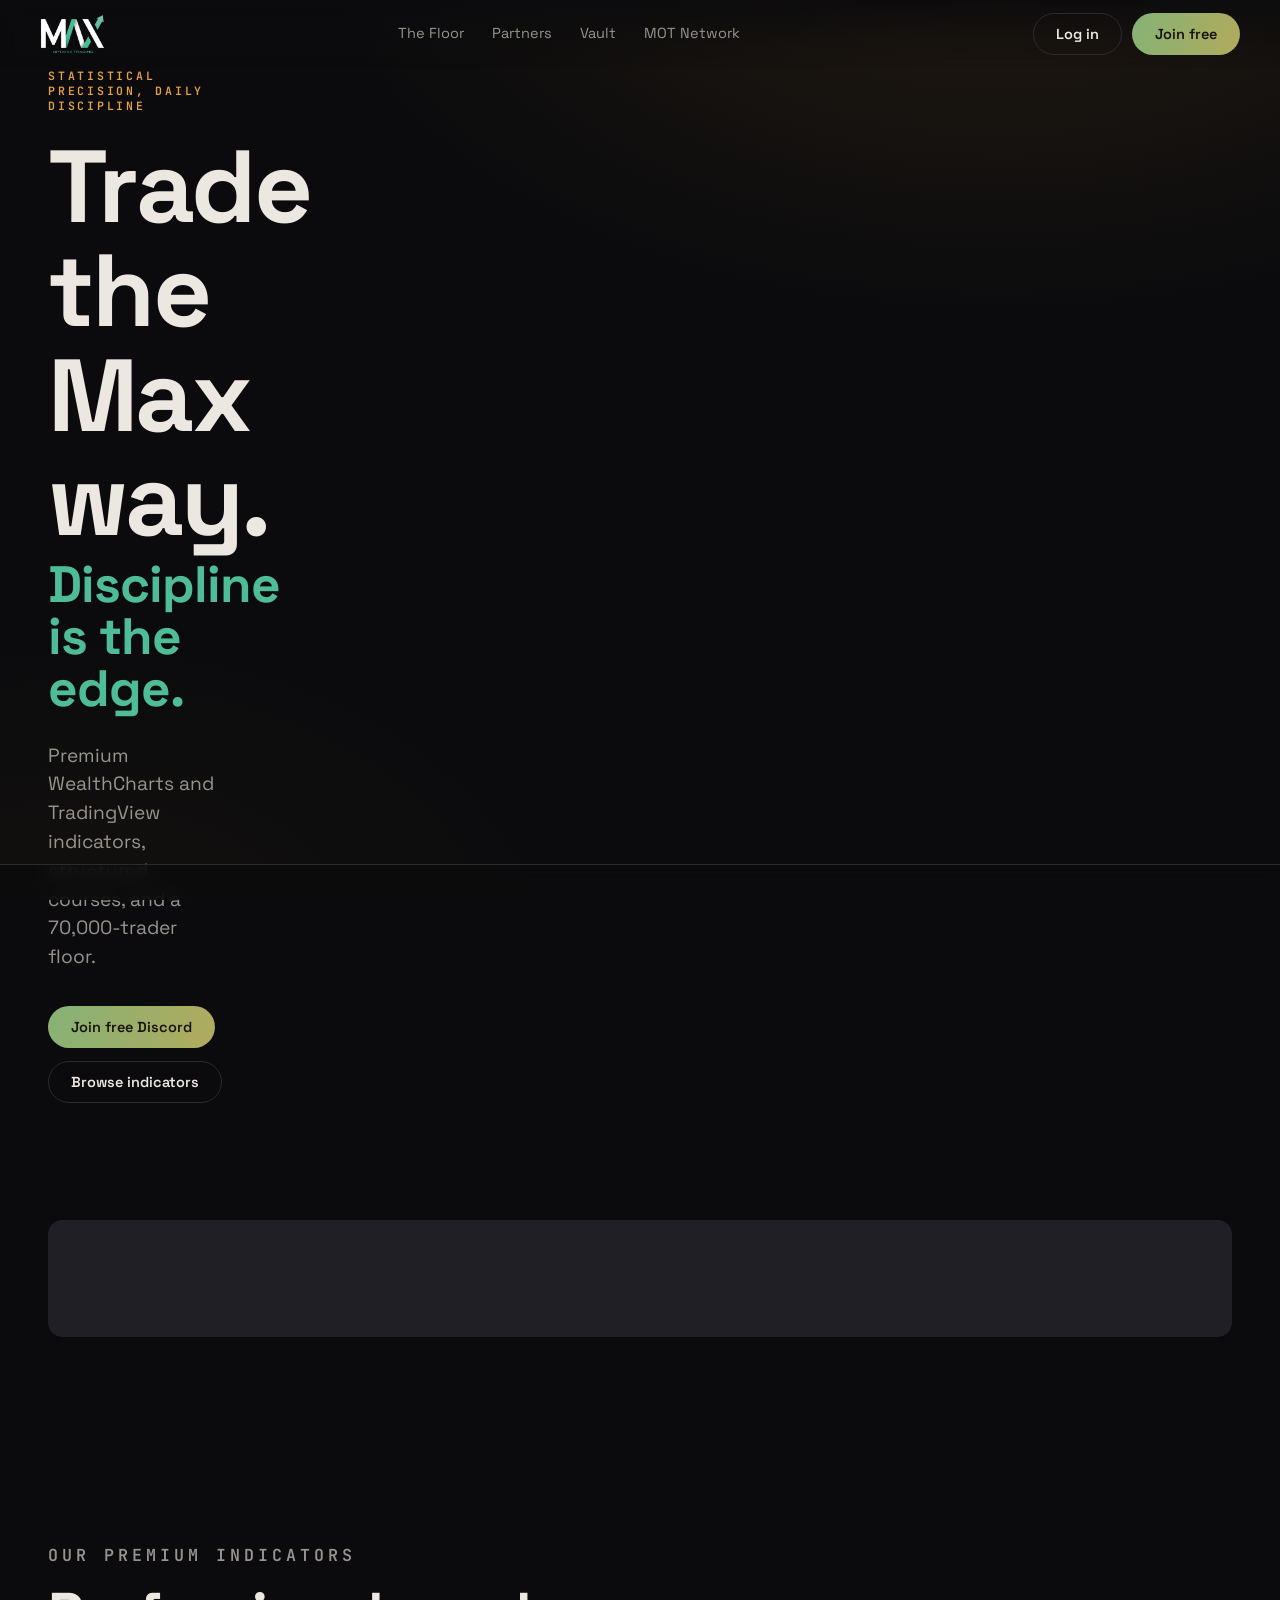
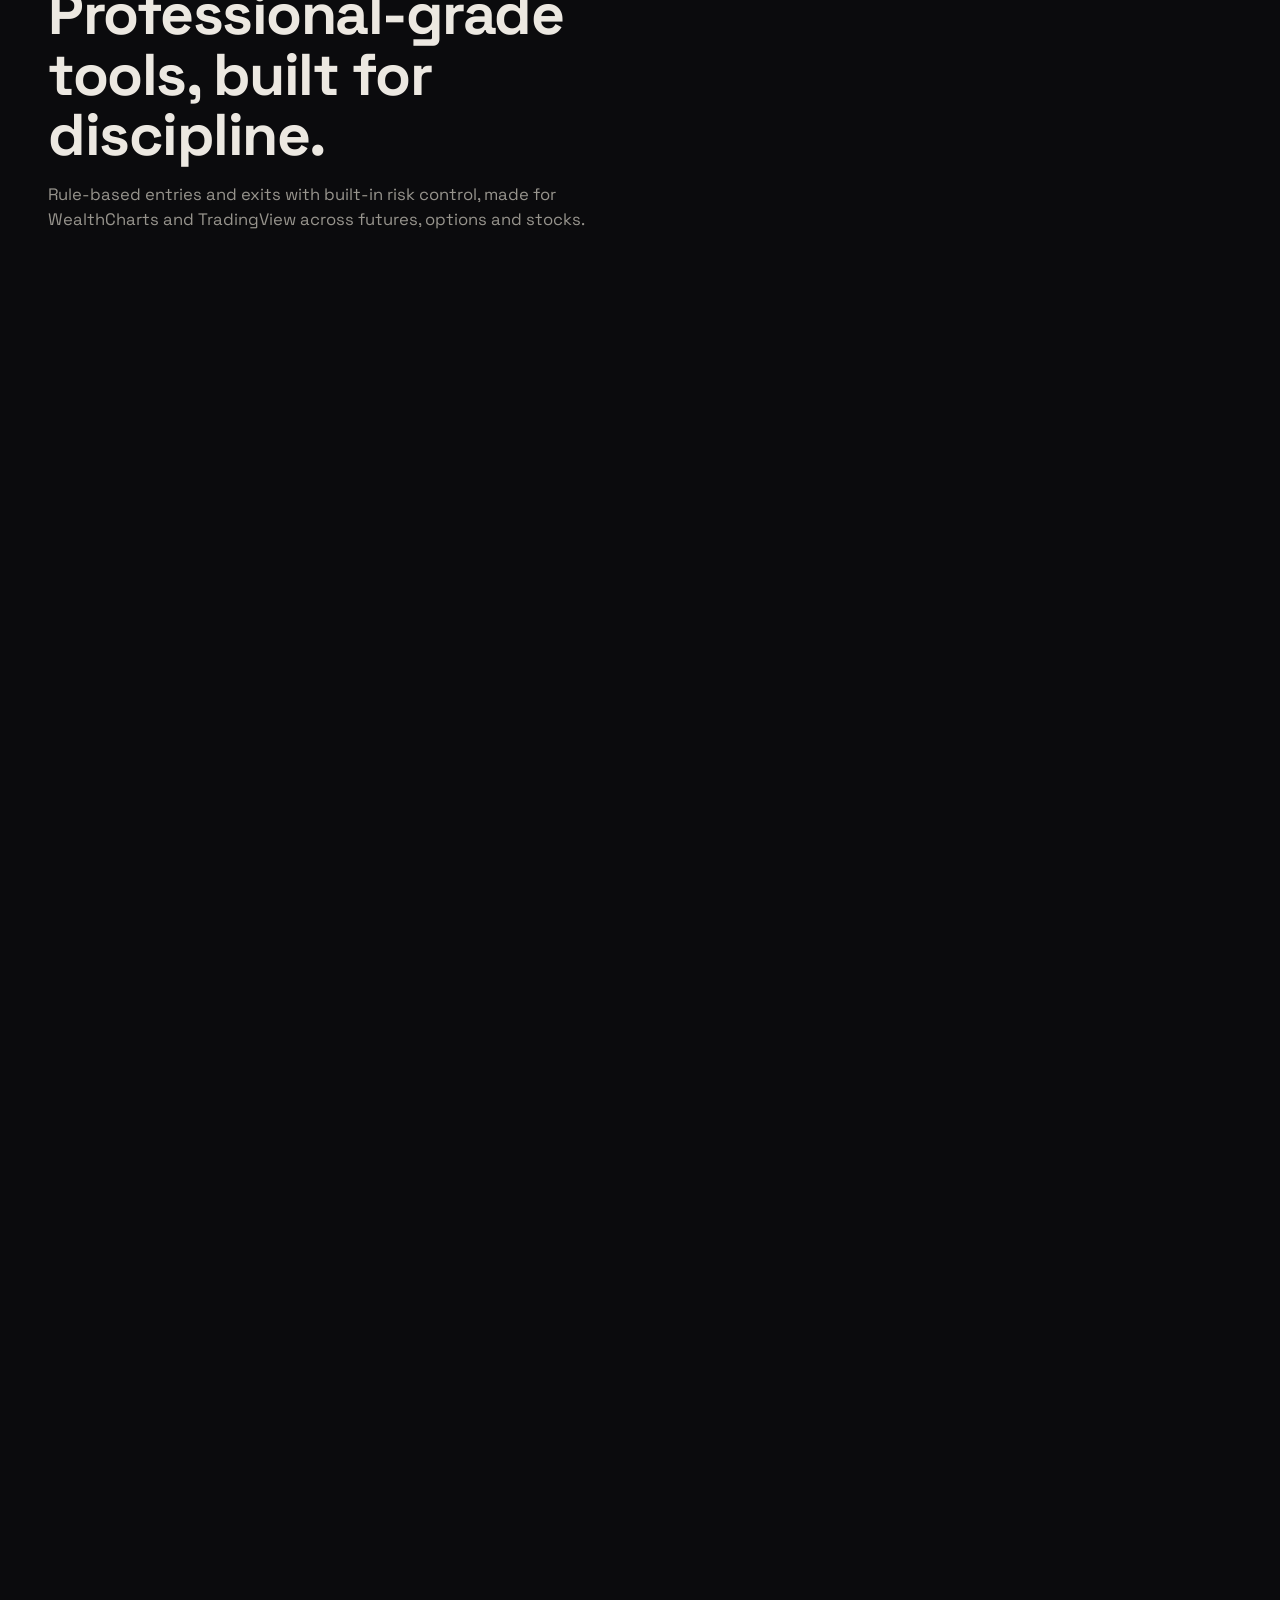
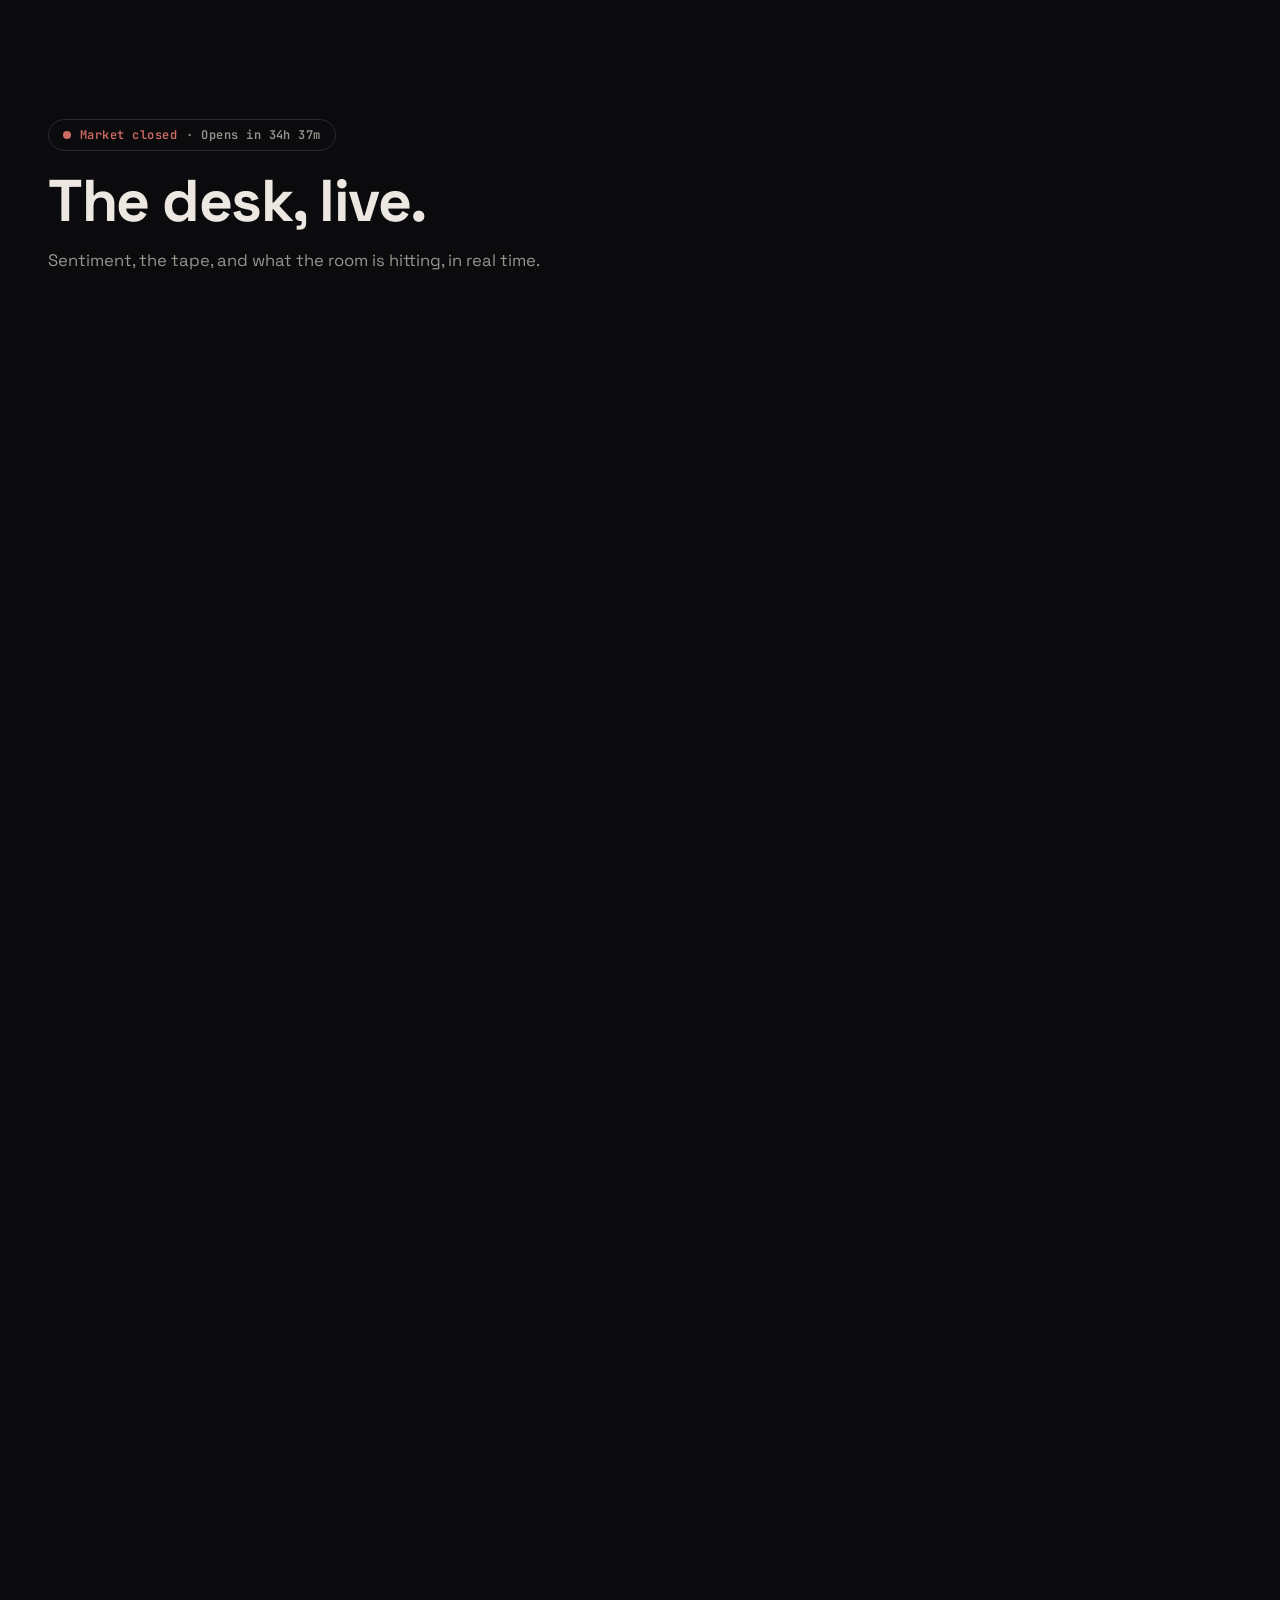
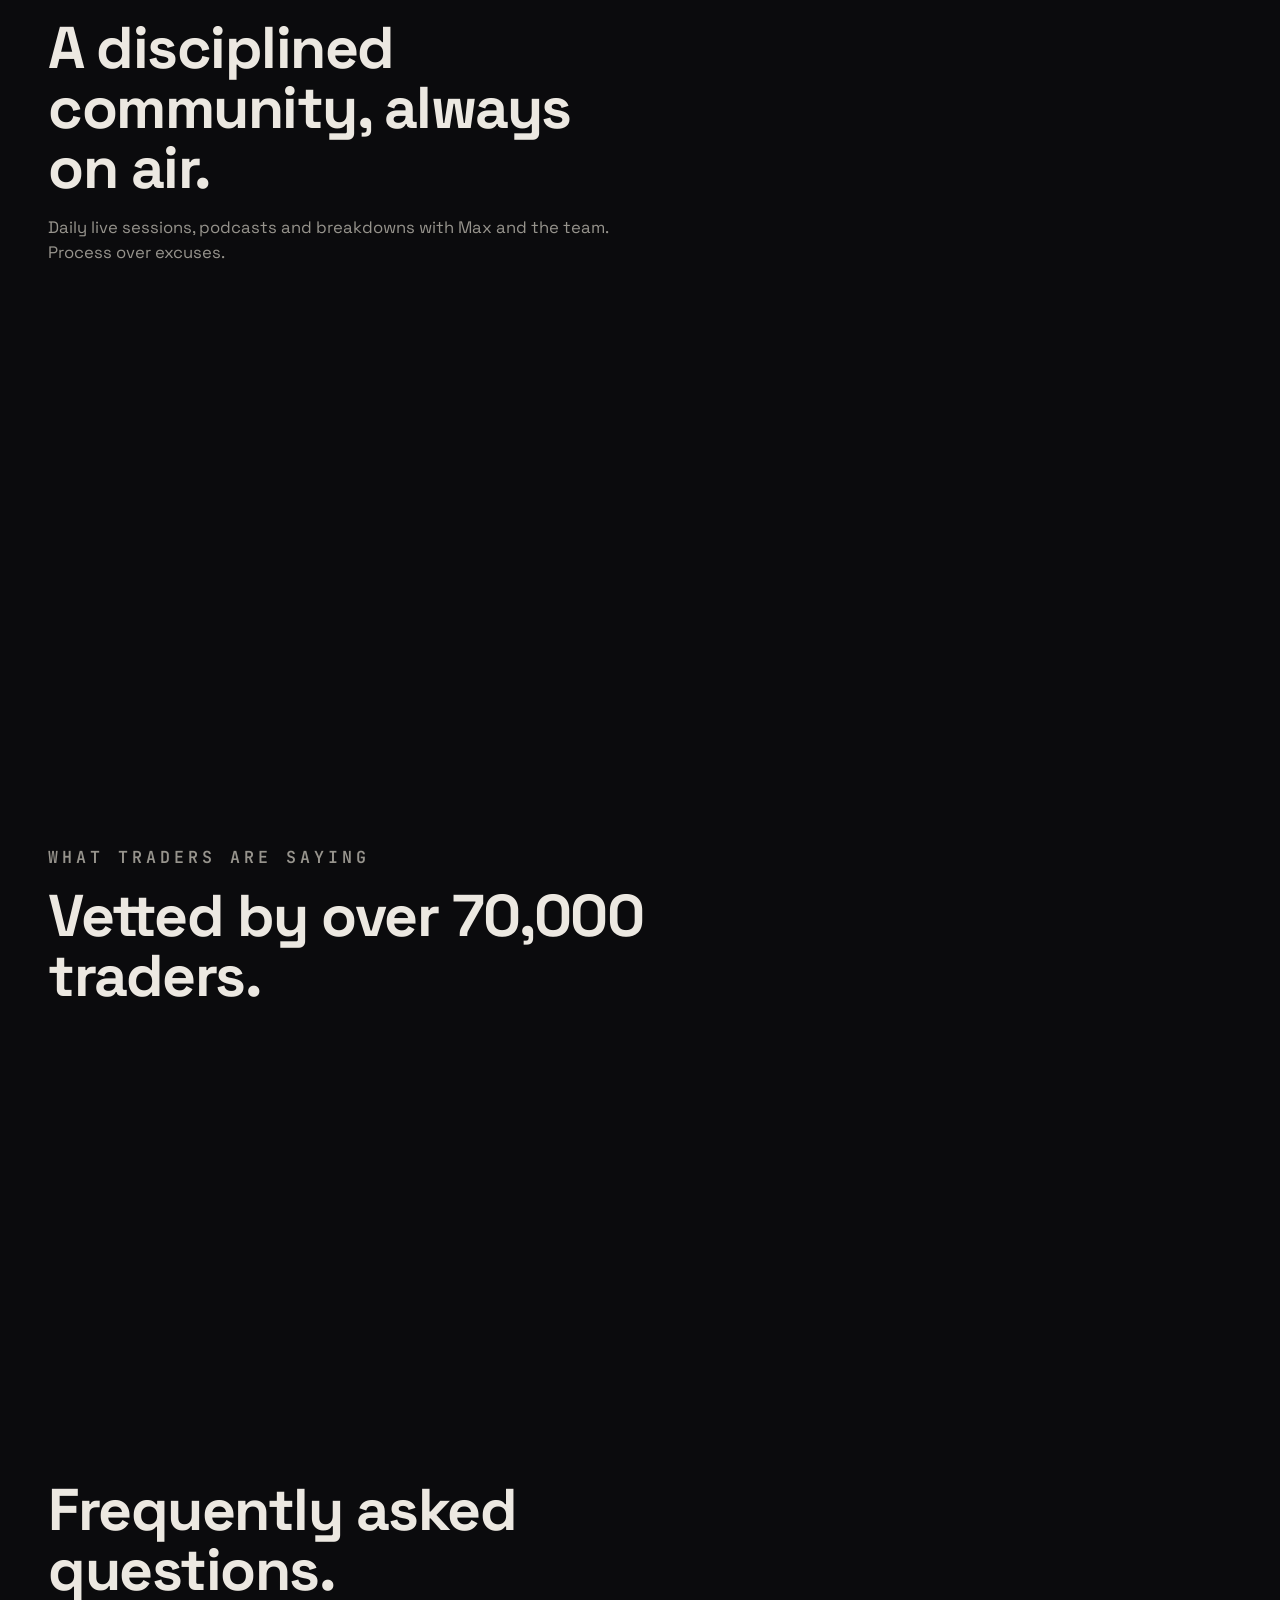
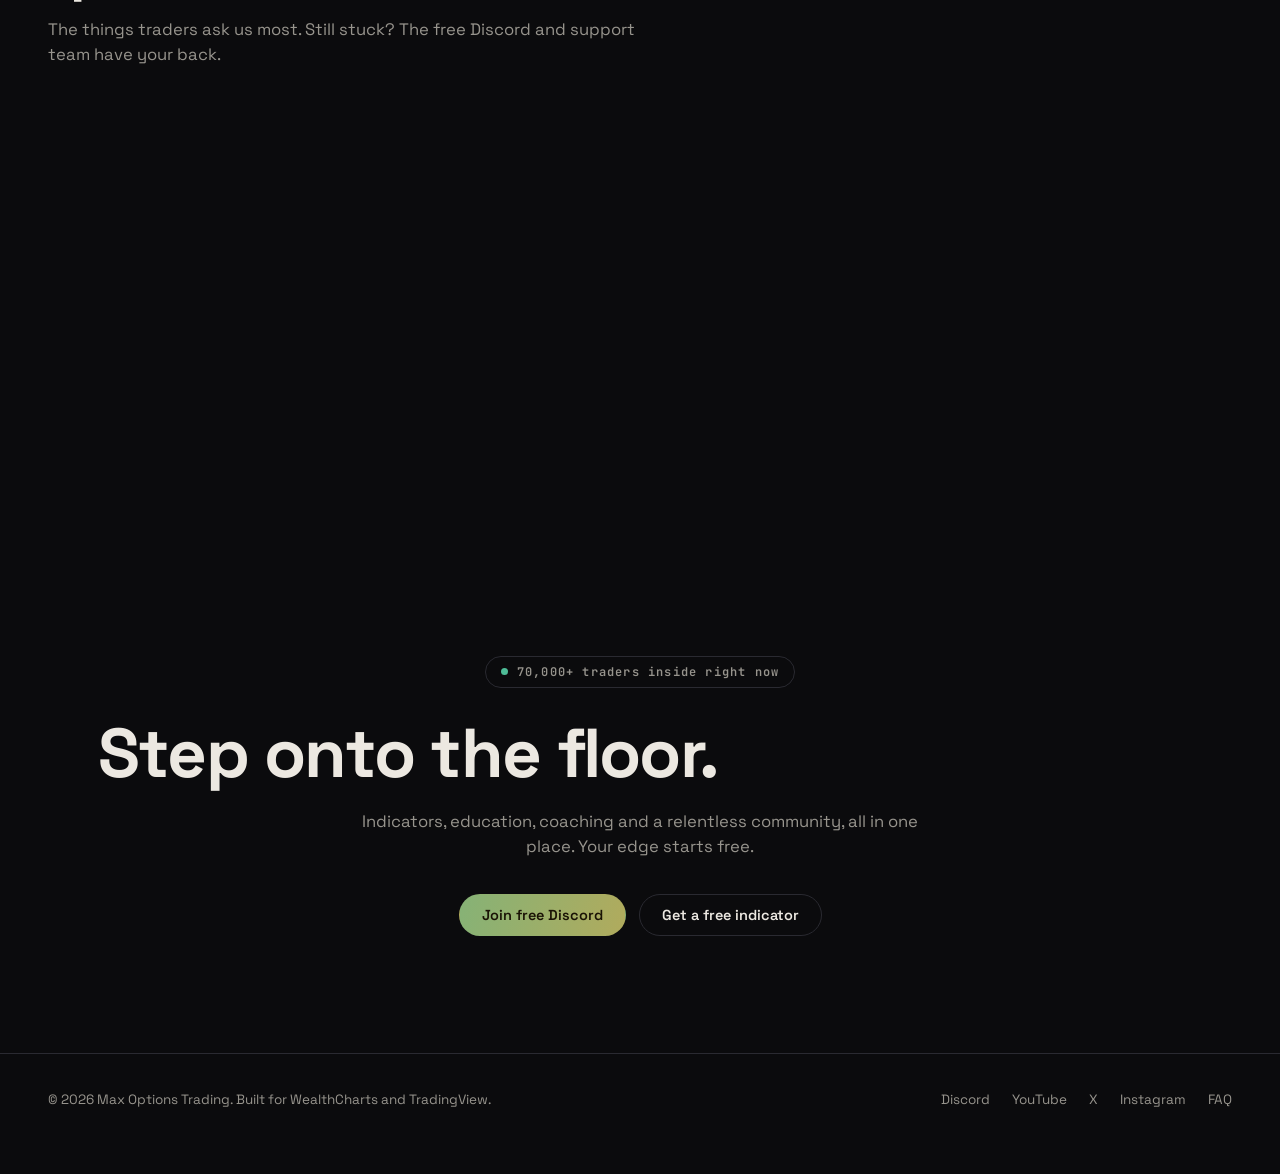
==== index.html @ 6effcff8 "MOT 3D site demo: globe hero, market pulse, indicators, vault, partners rail Co-Authored-By: Claude " ====
<!doctype html>
<html lang="en">
<head>
  <meta charset="utf-8" />
  <meta name="viewport" content="width=device-width, initial-scale=1" />
  <title>Max Options Trading - Trade the Max Way</title>
  <meta name="description" content="Premium WealthCharts and TradingView indicators, structured courses, coaching and a 70,000-trader community. Statistical precision and daily discipline." />
  <link rel="preconnect" href="https://fonts.googleapis.com" />
  <link rel="preconnect" href="https://fonts.gstatic.com" crossorigin />
  <link href="https://fonts.googleapis.com/css2?family=Space+Grotesk:wght@400;500;600;700&family=JetBrains+Mono:wght@400;500;600;700&display=swap" rel="stylesheet" />
  <link rel="stylesheet" href="styles.css" />
  <script type="importmap">
  { "imports": {
      "three": "https://cdn.jsdelivr.net/npm/three@0.161.0/build/three.module.js",
      "three/addons/": "https://cdn.jsdelivr.net/npm/three@0.161.0/examples/jsm/"
  } }
  </script>
  <script src="https://cdn.jsdelivr.net/npm/gsap@3.12.5/dist/gsap.min.js"></script>
  <script src="https://cdn.jsdelivr.net/npm/gsap@3.12.5/dist/ScrollTrigger.min.js"></script>
</head>
<body>
  <canvas id="globe-canvas" aria-hidden="true"></canvas>
  <div id="label-layer" aria-hidden="true"></div>
  <div id="page-flash" aria-hidden="true"></div>

  <div id="file-warning" style="display:none;position:fixed;inset:0;z-index:9999;background:#0b0b0d;color:#ece8e1;font-family:system-ui,sans-serif;place-items:center;text-align:center;padding:24px">
    <div style="max-width:560px">
      <div style="width:34px;height:34px;border-radius:9px;background:#e8a13c;margin:0 auto 22px"></div>
      <h2 style="font-size:26px;margin-bottom:14px">Run it through a local server</h2>
      <p style="color:#97948d;line-height:1.6;margin-bottom:20px">The 3D globe and live data load as JavaScript modules, which browsers block over <code>file://</code>. In this folder, run one of these and open the URL it prints:</p>
      <pre style="text-align:left;background:#161619;border:1px solid #2a2a31;border-radius:12px;padding:16px 18px;font-family:'JetBrains Mono',monospace;font-size:13.5px;color:#ffc061;overflow:auto">python -m http.server 8123
<span style="color:#62605b"># then open  http://localhost:8123</span></pre>
      <p style="color:#62605b;font-size:13px;margin-top:18px">Tip: double-click <b>start.cmd</b> in this folder to do it automatically.</p>
    </div>
  </div>
  <script>if (location.protocol === "file:") document.getElementById("file-warning").style.display = "grid";</script>

  <nav>
    <a class="logo" href="index.html" aria-label="Max Options Trading home"><img src="assets/mot-logo.png" alt="Max Options Trading" /></a>
    <div class="nav-links">
      <a href="#hero">The Floor</a>
      <a href="#props">Partners</a>
      <a href="vault.html">Vault</a>
      <a href="#network">MOT Network</a>
    </div>
    <div class="nav-cta">
      <a class="btn btn-ghost" href="#">Log in</a>
      <a class="btn btn-primary" href="#community">Join free</a>
    </div>
  </nav>

  <main>
    <!-- HERO over the live globe -->
    <section id="hero">
      <div class="wrap">
        <div class="copy">
          <p class="eyebrow">Statistical precision, daily discipline</p>
          <h1>Trade the Max way. <span class="h1-accent">Discipline is the edge.</span></h1>
          <p class="lead">Premium WealthCharts and TradingView indicators, structured courses, and a 70,000-trader floor.</p>
          <div class="hero-cta">
            <a class="btn btn-primary" href="#community">Join free Discord</a>
            <a class="btn btn-ghost" href="#indicators">Browse indicators</a>
          </div>
        </div>
      </div>
    </section>

    <!-- stats -->
    <section id="stats">
      <div class="wrap">
        <div class="row">
          <div class="cell reveal"><div class="n">70,000+</div><div class="l">Traders in the community</div></div>
          <div class="cell reveal"><div class="n">7</div><div class="l">Premium indicators</div></div>
          <div class="cell reveal"><div class="n">5+</div><div class="l">Hours daily live education</div></div>
          <div class="cell reveal"><div class="n">1 day</div><div class="l">Fastest path to funded</div></div>
        </div>
      </div>
    </section>

    <!-- PREMIUM INDICATORS -->
    <section id="indicators">
      <div class="wrap">
        <div class="section-head">
          <p class="eyebrow">Our premium indicators</p>
          <h2>Professional-grade tools, built for discipline.</h2>
          <p>Rule-based entries and exits with built-in risk control, made for WealthCharts and TradingView across futures, options and stocks.</p>
        </div>
        <div class="ind-grid">
          <a class="ind reveal" href="indicator.html?ind=advanced-orb">
            <span class="tag">Flagship</span>
            <div><h3>Advanced ORB</h3><p>Specialize in opening range breakouts with pinpoint precision.</p></div>
            <span class="ind-go">Explore</span>
          </a>
          <a class="ind reveal" href="indicator.html?ind=quantum-shift">
            <span class="tag">Momentum</span>
            <div><h3>Quantum Shift</h3><p>Real-time trend shifts with multi-timeframe confluence.</p></div>
            <span class="ind-go">Explore</span>
          </a>
          <a class="ind reveal" href="indicator.html?ind=range-breaker">
            <span class="tag">Range</span>
            <div><h3>Range Breaker</h3><p>Identify consolidation zones and ride the breakouts.</p></div>
            <span class="ind-go">Explore</span>
          </a>
          <a class="ind reveal" href="indicator.html?ind=max-value-gap">
            <span class="tag">Gaps</span>
            <div><h3>Max Value Gap</h3><p>Track liquidity gaps and trade alongside institutions.</p></div>
            <span class="ind-go">Explore</span>
          </a>
          <a class="ind reveal" href="indicator.html?ind=pivot-hunter-pro">
            <span class="tag">Levels</span>
            <div><h3>Pivot Hunter Pro</h3><p>Detect, validate and trade real-time support and resistance.</p></div>
            <span class="ind-go">Explore</span>
          </a>
          <a class="ind reveal" href="indicator.html?ind=p2p-algo">
            <span class="tag">Smart money</span>
            <div><h3>P2P Algo</h3><p>Reveal where smart money is active and where price reacts.</p></div>
            <span class="ind-go">Explore</span>
          </a>
          <a class="ind reveal" href="indicator.html?ind=flowx">
            <span class="tag">Scalping</span>
            <div><h3>FlowX</h3><p>ICT-based scalping: liquidity grabs, structure, automated entries.</p></div>
            <span class="ind-go">Explore</span>
          </a>
        </div>
      </div>
    </section>

    <!-- BEAT PROPS -->
    <section id="props">
      <div class="wrap">
        <article class="prop-feature reveal">
          <div class="pf-intro">
            <div class="pf-eyebrow">Get Funded</div>
            <h2 class="pf-title">Get Funded Faster</h2>
            <p class="pf-lead">Exclusive discounts on the firms and tools Max actually uses and trusts.</p>
            <div class="pf-row"><a class="btn btn-primary" href="#">Compare prop firms</a></div>
          </div>
          <ul class="pf-list">
            <li>Vetted by our community of over 70,000 traders</li>
            <li>The lowest prices available</li>
            <li>Exclusive member perks</li>
          </ul>
        </article>

        <div class="deals reveal">
          <button class="deals-nav prev" id="deals-prev" type="button" aria-label="Scroll partners left" disabled>&#8249;</button>
          <div class="deals-track" id="deals-track">
            <article class="prop-deal">
              <div class="pd-firm">Apex Trader Funding <span class="pd-badge">Best value</span></div>
              <div class="pd-metric">The most popular futures firm. Up to 20 accounts and 100% of your first $25K in profits.</div>
              <div class="pd-off">50% off <span>code BDM</span></div>
            </article>
            <article class="prop-deal">
              <div class="pd-firm">Tradeify <span class="pd-badge">Skip the eval</span></div>
              <div class="pd-metric">Straight-to-funded plans that skip the evaluation and get you on real capital fast.</div>
              <div class="pd-off">30% off <span>code BDM</span></div>
            </article>
            <article class="prop-deal">
              <div class="pd-firm">TakeProfitTrader <span class="pd-badge">Daily payouts</span></div>
              <div class="pd-metric">Withdraw profits daily from day one, with clean, trader-first payout terms.</div>
              <div class="pd-off">30% off <span>code BDM</span></div>
            </article>
            <article class="prop-deal">
              <div class="pd-firm">FundedFuturesFamily <span class="pd-badge">Easy rules</span></div>
              <div class="pd-metric">Choose your own rules. Flexible, forgiving plans with a clear path to funded.</div>
              <div class="pd-off">20% off <span>code BDM</span></div>
            </article>
            <article class="prop-deal">
              <div class="pd-firm">Alpha Futures <span class="pd-badge">Better risk</span></div>
              <div class="pd-metric">Trader-friendly risk rules and a consistency model built for professionals, not gotchas.</div>
              <div class="pd-off">10% off <span>code BDM</span></div>
            </article>
            <article class="prop-deal">
              <div class="pd-firm">FundedNext <span class="pd-badge">Fastest payouts</span></div>
              <div class="pd-metric">Eval to payout in as little as four days, among the fastest cycles in the game.</div>
              <div class="pd-off">5% off <span>code BDM</span></div>
            </article>
            <a class="deal-more" href="#">
              <span class="dm-icon">&#8594;</span>
              <span>Explore all partners</span>
            </a>
          </div>
          <button class="deals-nav next" id="deals-next" type="button" aria-label="Scroll partners right">&#8250;</button>
        </div>
      </div>
    </section>

    <!-- MARKET PULSE terminal -->
    <section id="pulse">
      <div class="wrap">
        <div class="section-head">
          <div id="mkt-status" class="mkt-status"><span class="dot"></span> <span class="lbl">Checking market...</span></div>
          <h2>The desk, live.</h2>
          <p>Sentiment, the tape, and what the room is hitting, in real time.</p>
        </div>
        <div class="desk">
          <article class="desk-card sentiment reveal">
            <div class="dc-head"><span class="live-dot"></span> Market sentiment</div>
            <div class="gauge-wrap">
              <svg class="gauge-arc" viewBox="0 0 200 124" aria-hidden="true">
                <defs><linearGradient id="garc" x1="0" y1="0" x2="1" y2="0">
                  <stop offset="0" stop-color="#cf6b62"/><stop offset="0.5" stop-color="#e8a13c"/><stop offset="1" stop-color="#4ebc97"/>
                </linearGradient></defs>
                <path d="M20 100 A80 80 0 0 1 180 100" fill="none" stroke="url(#garc)" stroke-width="10" stroke-linecap="round"/>
                <path d="M20 100 A80 80 0 0 1 180 100" fill="none" stroke="#000" stroke-opacity="0.18" stroke-width="10" stroke-linecap="round" stroke-dasharray="0.5 6"/>
                <circle id="sent-marker" cx="100" cy="20" r="7" fill="#ece8e1" stroke="#0b0b0d" stroke-width="2.5" />
              </svg>
              <div class="gauge-read"><span class="val mono" id="sent-val">68</span><span class="lab" id="sent-lab">RISK-ON</span></div>
            </div>
            <div class="scale"><span>Fear</span><span>Neutral</span><span>Greed</span></div>
            <div class="sent-stats">
              <div class="ss-row"><span>Advancers</span><span class="mono up" id="ss-adv">0</span></div>
              <div class="ss-row"><span>Decliners</span><span class="mono down" id="ss-dec">0</span></div>
              <div class="ss-row"><span>Net change, avg</span><span class="mono" id="ss-net">+0.00%</span></div>
              <div class="ss-row"><span>Updated</span><span class="mono muted" id="ss-upd">--:--:--</span></div>
            </div>
            <div class="top-mover">
              <span class="tm-label">Today's standout</span>
              <span class="tm-val"><span id="tm-sym">--</span><span class="mono" id="tm-chg">+0.00%</span></span>
            </div>
            <div class="ss-trend">Session trend</div>
            <svg id="sent-spark" class="spark wide" viewBox="0 0 300 40" preserveAspectRatio="none" aria-hidden="true"><path d=""/></svg>
          </article>

          <article class="desk-card tape reveal">
            <div class="dc-head"><span class="live-dot"></span> The tape <span class="dc-sub" id="breadth"></span></div>
            <div class="tape-list" id="tape-list"></div>
          </article>

          <article class="desk-card wins reveal">
            <div class="dc-head"><span class="live-dot"></span> On the desk</div>
            <div class="marquee"><div class="marquee-track" id="wins-track"></div></div>
          </article>

          <article class="desk-card sched reveal">
            <div class="dc-head"><span class="live-dot"></span> Next on the network</div>
            <div class="sched-list" id="sched-list"></div>
          </article>
        </div>
      </div>
    </section>

    <!-- NETWORK / COMMUNITY media -->
    <section id="network">
      <div class="wrap">
        <div class="section-head">
          <h2>A disciplined community, always on air.</h2>
          <p>Daily live sessions, podcasts and breakdowns with Max and the team. Process over excuses.</p>
        </div>
        <div class="feature">
          <a class="media reveal" href="#">
            <span class="badge live">LIVE</span>
            <img src="https://picsum.photos/seed/mot-opening-bell/1000/700" alt="Opening Bell Live broadcast" />
            <div class="cap"><div class="t">Opening Bell Live</div><div class="s">Weekdays · 9:30 ET</div></div>
          </a>
          <div class="media-col">
            <a class="media sm reveal" href="#">
              <img src="https://picsum.photos/seed/mot-podcast-max/700/420" alt="After Hours podcast" />
              <div class="cap"><div class="t">After Hours with Max</div><div class="s">Podcast</div></div>
            </a>
            <a class="media sm reveal" href="#">
              <img src="https://picsum.photos/seed/mot-funded-interview/700/420" alt="Funded trader interview" />
              <div class="cap"><div class="t">The Funded Interviews</div><div class="s">Series</div></div>
            </a>
          </div>
        </div>
      </div>
    </section>

    <!-- TESTIMONIALS -->
    <section id="testimonials">
      <div class="wrap">
        <div class="section-head">
          <p class="eyebrow">What traders are saying</p>
          <h2>Vetted by over 70,000 traders.</h2>
        </div>
        <div class="t-grid">
          <figure class="tcard reveal">
            <p class="quote">"The ORB Trader got me through my eval in four days. The discipline rules are what changed my trading, not just the signals."</p>
            <figcaption class="who"><span class="av"><img src="https://picsum.photos/seed/trader-andre/80/80" alt=""></span><span><span class="name">Andre Okafor</span><br><span class="role">Funded, NQ</span></span></figcaption>
          </figure>
          <figure class="tcard reveal">
            <p class="quote">"First community where the focus is process over hype. The daily lives are worth the membership alone."</p>
            <figcaption class="who"><span class="av"><img src="https://picsum.photos/seed/trader-priya/80/80" alt=""></span><span><span class="name">Priya Raman</span><br><span class="role">2 years in</span></span></figcaption>
          </figure>
          <figure class="tcard reveal">
            <p class="quote">"Went from blowing accounts to a 90% payout split. The coaching reviews fixed my execution fast."</p>
            <figcaption class="who"><span class="av"><img src="https://picsum.photos/seed/trader-marcus/80/80" alt=""></span><span><span class="name">Marcus DiSalvo</span><br><span class="role">Funded, ES</span></span></figcaption>
          </figure>
        </div>
      </div>
    </section>

    <!-- FAQ -->
    <section id="faq">
      <div class="wrap">
        <div class="section-head">
          <h2>Frequently asked questions.</h2>
          <p>The things traders ask us most. Still stuck? The free Discord and support team have your back.</p>
        </div>
        <div class="faq-grid">
          <details class="faq-item reveal">
            <summary>Is this community suitable for beginners?</summary>
            <div class="faq-a">Absolutely. We have traders at every level, from complete beginners to funded prop firm traders. The courses, live breakdowns, and coaching are built to help you grow at every stage.</div>
          </details>
          <details class="faq-item reveal">
            <summary>Do you offer a free trial?</summary>
            <div class="faq-a">Not at this time. We do publish a lot of free educational content on YouTube, so you can see our strategies and teaching style before you buy.</div>
          </details>
          <details class="faq-item reveal">
            <summary>Are the indicators beginner-friendly?</summary>
            <div class="faq-a">Yes. They are powerful but easy to understand, and we back them with tutorials, live examples during shows, and community support.</div>
          </details>
          <details class="faq-item reveal">
            <summary>Do MOT indicators work with prop firms?</summary>
            <div class="faq-a">Yes. Many members join specifically to improve evaluation performance. We focus on discipline, risk management, and high-probability setups, which are exactly what passing and holding a funded account requires.</div>
          </details>
          <details class="faq-item reveal">
            <summary>How do I link my TradingView username?</summary>
            <div class="faq-a">From the top-right of your Dashboard, one time only. Once linked, indicator access is granted to that account automatically.</div>
          </details>
          <details class="faq-item reveal">
            <summary>What time are the live shows?</summary>
            <div class="faq-a">Three daily shows: the Big Daddy Morning Show 9:30 to 11:30 AM EST, Power Hour 2:45 to 4:15 PM EST (Mon to Fri), and Happy Hour 5:45 to 7:45 PM EST (Sun to Thu).</div>
          </details>
          <details class="faq-item reveal">
            <summary>How do I upgrade or cancel my subscription?</summary>
            <div class="faq-a">Everything is self-serve under Dashboard, then Billing, then Manage Billing. You can change or cancel at any time.</div>
          </details>
          <details class="faq-item reveal">
            <summary>Which prop firms do you recommend?</summary>
            <div class="faq-a">Top-tier firms we personally trust and trade. See the Beat Props section and the Partners page for our recommended firms and member discounts.</div>
          </details>
        </div>
      </div>
    </section>

    <!-- COMMUNITY CTA -->
    <section id="community">
      <div class="wrap">
        <span class="avail"><span class="d"></span> 70,000+ traders inside right now</span>
        <h2>Step onto the floor.</h2>
        <p>Indicators, education, coaching and a relentless community, all in one place. Your edge starts free.</p>
        <div class="hero-cta" style="justify-content:center;display:flex;gap:13px">
          <a class="btn btn-primary" href="#">Join free Discord</a>
          <a class="btn btn-ghost" href="#">Get a free indicator</a>
        </div>
      </div>
    </section>
  </main>

  <footer>
    <div class="wrap">
      <div>© 2026 Max Options Trading. Built for WealthCharts and TradingView.</div>
      <div class="links"><a href="#">Discord</a><a href="#">YouTube</a><a href="#">X</a><a href="#">Instagram</a><a href="#faq">FAQ</a></div>
    </div>
  </footer>

  <div class="ticker"><div class="ticker-track" id="ticker"></div></div>
  <script type="module" src="src/main.js"></script>
</body>
</html>
---- styles.css ----
/* MaxOptionsTrading 3D - rebuilt with the anti-slop design skill.
   Direction: dark-tech broadcast / "amber terminal". One locked theme, one accent.
   Type: Space Grotesk (display + UI) · JetBrains Mono (all numbers/data).
   Accent: amber #e8a13c. Green/red appear ONLY as semantic up/down in the terminal.
   No neon glows, no gradient headlines, no pure black. Radius scale: cards 14px,
   buttons full-pill, inputs 10px. */
:root {
  --bg: #0b0b0d;
  --bg-2: #101013;
  --surface: #161619;
  --surface-2: #1d1d22;
  --line: #2a2a31;
  --line-soft: #1f1f25;
  --text: #ece8e1;
  --muted: #97948d;
  --faint: #62605b;
  --accent: #e8a13c;
  --accent-bright: #ffc061;
  --accent-ink: #1a1305;     /* dark text on amber buttons */
  --green: #4ebc97;          /* MOT brand green: live / data / positive */
  --green-bright: #2ee6a6;
  --up: #4ebc97;             /* positive = brand green */
  --down: #cf6b62;           /* semantic only */
  --shadow: 0 24px 70px rgba(0,0,0,.45);
  --shadow-soft: 0 12px 34px rgba(0,0,0,.35);
  --sans: "Space Grotesk", system-ui, -apple-system, sans-serif;
  --mono: "JetBrains Mono", ui-monospace, "SF Mono", monospace;
  --maxw: 1280px;
}

* { margin: 0; padding: 0; box-sizing: border-box; }
html { scroll-behavior: smooth; -webkit-text-size-adjust: 100%; }
body {
  font-family: var(--sans);
  background: var(--bg);
  color: var(--text);
  overflow-x: hidden;
  -webkit-font-smoothing: antialiased;
  line-height: 1.5;
}
body::before { /* restrained ambient depth, no neon */
  content: ""; position: fixed; inset: 0; z-index: -2;
  background:
    radial-gradient(1100px 620px at 78% -8%, rgba(232,161,60,.10), transparent 62%),
    radial-gradient(820px 560px at 6% 108%, rgba(232,161,60,.045), transparent 60%),
    var(--bg);
}
a { color: inherit; text-decoration: none; }
img { display: block; max-width: 100%; }
h1, h2, h3 { font-weight: 700; letter-spacing: -0.025em; line-height: 1.02; }
.mono { font-family: var(--mono); font-feature-settings: "tnum" 1; }
.wrap { max-width: var(--maxw); margin: 0 auto; width: 100%; }
.accent { color: var(--accent); }
.muted { color: var(--muted); }

/* ---------- 3D layers ---------- */
#globe-canvas { position: fixed; inset: 0; width: 100vw; height: 100vh; z-index: 0; }
#label-layer { position: fixed; inset: 0; z-index: 1; pointer-events: none; }
#label-layer.faded { visibility: hidden; }   /* fully hidden once globe shrinks: no overlay, no clicks */
.asset-label {
  font: 600 11px var(--mono); color: var(--text);
  background: rgba(11,11,13,.62); border: 1px solid var(--line);
  padding: 3px 8px; border-radius: 8px; white-space: nowrap;
  display: flex; gap: 7px; align-items: center; backdrop-filter: blur(6px);
  transition: border-color .25s, color .25s; letter-spacing: .02em;
}
.asset-label .px { color: var(--muted); }
.asset-label.hot { color: var(--accent-bright); border-color: var(--accent); }
.asset-label.down .sym { color: var(--down); }

/* clickable brand/program nodes on the globe */
.brand-node { pointer-events: auto; cursor: pointer; display: inline-flex; gap: 7px; align-items: center; font: 600 11px var(--mono); letter-spacing: .04em; color: var(--accent-bright); background: rgba(11,11,13,.74); border: 1px solid var(--accent); padding: 5px 11px; border-radius: 999px; backdrop-filter: blur(6px); transition: background .2s, color .2s; white-space: nowrap; }
.brand-node:hover { background: var(--accent); color: var(--accent-ink); }
.brand-node .bn-dot { width: 6px; height: 6px; border-radius: 50%; background: currentColor; }
.brand-node .bn-arrow { font-size: 12px; opacity: .8; }

/* cursor-tracking brand-green glow */
#cursor-glow {
  position: fixed; top: 0; left: 0; width: 420px; height: 420px; border-radius: 50%;
  z-index: 35; pointer-events: none; mix-blend-mode: screen; opacity: 0;
  background: radial-gradient(circle, rgba(78,188,151,.20), rgba(46,230,166,.06) 40%, transparent 64%);
  filter: blur(14px); will-change: transform; transition: opacity .3s ease;
}
@media (prefers-reduced-motion: reduce) { #cursor-glow { filter: blur(20px); } }
@media (pointer: coarse) { #cursor-glow { display: none; } }

/* full-page lightning flash overlay (synced to globe bolts) */
#page-flash { position: fixed; inset: 0; z-index: 2; pointer-events: none; opacity: 0; mix-blend-mode: screen;
  background: radial-gradient(circle at 68% 36%, rgba(255,241,208,.20), transparent 56%); transition: opacity .12s ease; }
@media (prefers-reduced-motion: reduce) { #page-flash { display: none; } }

/* ---------- nav (single line, <=72px) ---------- */
nav {
  position: fixed; top: 0; left: 0; right: 0; z-index: 40; height: 68px;
  display: flex; align-items: center; justify-content: space-between;
  padding: 0 clamp(18px, 4vw, 40px);
  background: linear-gradient(180deg, rgba(11,11,13,.86), rgba(11,11,13,0));
  backdrop-filter: blur(8px);
}
.logo { display: flex; align-items: center; }
.logo img { height: 40px; width: auto; display: block; }
.nav-links { display: flex; gap: 28px; font-size: 14.5px; color: var(--muted); }
.nav-links a:hover { color: var(--text); }
.nav-cta { display: flex; gap: 10px; align-items: center; }
@media (max-width: 880px) { .nav-links { display: none; } }

/* ---------- buttons (full-pill, AA contrast) ---------- */
.btn { font: 600 14.5px var(--sans); padding: 11px 22px; border-radius: 999px; cursor: pointer; border: 1px solid transparent; transition: transform .18s ease, background .2s, border-color .2s; display: inline-flex; align-items: center; gap: 8px; white-space: nowrap; }
.btn:active { transform: translateY(1px) scale(.99); }
.btn-primary { background: linear-gradient(105deg, var(--green) -130%, var(--accent) 230%); color: var(--accent-ink); }
.btn-primary:hover { background: linear-gradient(105deg, var(--green-bright) -130%, var(--accent-bright) 230%); transform: translateY(-2px); }
.btn-ghost { border-color: var(--line); color: var(--text); }
.btn-ghost:hover { border-color: var(--accent); color: var(--accent); }

/* ---------- ticker (mono) ---------- */
.ticker { position: fixed; bottom: 0; left: 0; right: 0; z-index: 30; height: 36px; background: rgba(11,11,13,.82); border-top: 1px solid var(--line); display: flex; align-items: center; overflow: hidden; backdrop-filter: blur(8px); }
.ticker-track { display: flex; gap: 40px; white-space: nowrap; padding-left: 100%; animation: scrollx 44s linear infinite; }
.ticker-item { display: flex; gap: 9px; align-items: center; font: 600 12.5px var(--mono); letter-spacing: .02em; }
.ticker-item .sym { color: var(--muted); }
.ticker-item .up { color: var(--up); } .ticker-item .down { color: var(--down); }
@keyframes scrollx { to { transform: translateX(-100%); } }
@media (prefers-reduced-motion: reduce) { .ticker-track { animation: none; } }

/* ---------- sections ---------- */
main { position: relative; z-index: 10; }
section { padding: clamp(96px, 13vh, 150px) clamp(18px, 5vw, 48px); }
.section-head { max-width: 60ch; margin-bottom: 48px; }
.section-head h2 { font-size: clamp(30px, 4.6vw, 60px); }
.section-head p { color: var(--muted); font-size: clamp(15px, 1.3vw, 18px); margin-top: 18px; max-width: 58ch; }
.eyebrow { font: 600 11.5px var(--mono); letter-spacing: .24em; text-transform: uppercase; color: var(--accent); margin-bottom: 18px; }

/* market open/closed status */
.mkt-status { display: inline-flex; gap: 9px; align-items: center; font: 600 12px var(--mono); letter-spacing: .04em; padding: 7px 14px; border: 1px solid var(--line); border-radius: 999px; margin-bottom: 20px; }
.mkt-status .dot { width: 8px; height: 8px; border-radius: 50%; background: var(--muted); }
.mkt-status .sub { color: var(--muted); }
.mkt-status.open { color: var(--green); } .mkt-status.open .dot { background: var(--green); box-shadow: 0 0 8px rgba(78,188,151,.7); animation: pulse 1.8s ease-in-out infinite; }
.mkt-status.closed { color: var(--down); } .mkt-status.closed .dot { background: var(--down); }

/* HERO - asymmetric, globe sits to the right/behind. Max 4 text elements. */
#hero { min-height: 100dvh; display: grid; align-content: center; padding-top: 68px; }
#hero .wrap { display: grid; grid-template-columns: minmax(0, 1fr); }
#hero .copy { max-width: 19ch; }
#hero .eyebrow { margin-bottom: 22px; }
#hero h1 { font-size: clamp(44px, 8vw, 104px); }
#hero h1 .h1-accent { display: block; font-size: 0.5em; margin-top: 0.12em; color: var(--green); letter-spacing: -0.02em; }
#hero .lead { color: var(--muted); font-size: clamp(16px, 1.5vw, 20px); margin: 26px 0 34px; max-width: 46ch; }
#hero .hero-cta { display: flex; gap: 13px; flex-wrap: wrap; }
@media (min-width: 980px) { #hero .copy { max-width: 17ch; } #hero .lead { max-width: 42ch; } }

/* stats strip - UNDER the hero, mono numbers */
#stats { padding-top: 0; padding-bottom: clamp(60px, 8vh, 90px); }
#stats .row { display: grid; grid-template-columns: repeat(4, 1fr); gap: 1px; background: var(--line-soft); border: 1px solid var(--line-soft); border-radius: 14px; overflow: hidden; }
#stats .cell { background: var(--bg); padding: 26px 22px; }
#stats .n { font: 700 clamp(24px, 3vw, 34px)/1 var(--mono); color: var(--text); }
#stats .l { color: var(--muted); font-size: 13px; margin-top: 10px; letter-spacing: .02em; }
@media (max-width: 760px) { #stats .row { grid-template-columns: 1fr 1fr; } }

/* DUAL PATH - trading + entertainment merge */
#paths .grid { display: grid; grid-template-columns: 1fr 1fr; gap: 18px; }
@media (max-width: 860px) { #paths .grid { grid-template-columns: 1fr; } }
.path { position: relative; border: 1px solid var(--line); border-radius: 14px; overflow: hidden; min-height: 460px; display: flex; flex-direction: column; justify-content: flex-end; transition: transform .35s ease, border-color .35s ease; isolation: isolate; }
.path:hover { transform: translateY(-6px); border-color: var(--accent); }
.path .ph { position: absolute; inset: 0; z-index: -2; }
.path .ph img { width: 100%; height: 100%; object-fit: cover; filter: grayscale(.4) brightness(.55) contrast(1.05); }
.path::after { content: ""; position: absolute; inset: 0; z-index: -1; background: linear-gradient(180deg, rgba(11,11,13,.2), rgba(11,11,13,.92)); }
.path .body { padding: 36px; }
.path .kicker { font: 600 11.5px var(--mono); letter-spacing: .2em; text-transform: uppercase; color: var(--accent); }
.path h3 { font-size: clamp(26px, 3.4vw, 40px); margin: 14px 0 18px; }
.path ul { list-style: none; display: grid; gap: 10px; margin-bottom: 26px; }
.path li { display: flex; gap: 11px; color: var(--muted); font-size: 15px; align-items: baseline; }
.path li b { color: var(--text); font-weight: 600; }
.path li::before { content: ""; width: 6px; height: 6px; border-radius: 2px; background: var(--accent); transform: translateY(6px); flex: none; }

/* MARKET PULSE - terminal, mono, hairlines (density ~5) */
#pulse .board { display: grid; grid-template-columns: 1.15fr 1fr 1.1fr; gap: 18px; }
@media (max-width: 980px) { #pulse .board { grid-template-columns: 1fr; } }
.panel { border: 1px solid var(--line); border-radius: 14px; background: var(--surface); padding: 24px; }
.panel .ph4 { font: 600 12px var(--mono); letter-spacing: .18em; text-transform: uppercase; color: var(--muted); display: flex; align-items: center; gap: 9px; margin-bottom: 22px; }
.live-dot { width: 7px; height: 7px; border-radius: 50%; background: var(--green); box-shadow: 0 0 8px rgba(78,188,151,.7); animation: pulse 1.8s ease-in-out infinite; }
@keyframes pulse { 50% { opacity: .35; } }
@media (prefers-reduced-motion: reduce) { .live-dot { animation: none; } }
.gauge { text-align: center; padding: 6px 0 4px; }
.gauge .val { font: 700 56px/1 var(--mono); background: linear-gradient(120deg, var(--green), var(--green-bright)); -webkit-background-clip: text; background-clip: text; color: transparent; }
.gauge .lab { color: var(--muted); font: 600 12px var(--mono); letter-spacing: .14em; margin-top: 8px; }
.gauge-bar { height: 5px; border-radius: 999px; margin-top: 20px; background: linear-gradient(90deg, var(--down), #d6a24a 55%, var(--up)); position: relative; }
.gauge-bar .needle { position: absolute; top: -5px; width: 2px; height: 15px; background: var(--text); border-radius: 2px; }
.row-line { display: flex; justify-content: space-between; align-items: center; padding: 12px 0; border-bottom: 1px solid var(--line-soft); }
.row-line:last-child { border-bottom: none; }
.row-line .sym, .row-line .px { font-family: var(--mono); }
.row-line .name { color: var(--muted); font-size: 13px; }
.chg { font-family: var(--mono); font-size: 13.5px; }
.chg.up { color: var(--up); } .chg.down { color: var(--down); }
.win .play { font-size: 14.5px; } .win .meta { color: var(--muted); font-size: 12px; margin-top: 3px; }
.win .res { font: 700 14px var(--mono); color: var(--green); }
.ev .when { color: var(--muted); font: 500 12px var(--mono); }
.ev .kind { font-size: 11px; color: var(--accent); border: 1px solid var(--line); padding: 2px 9px; border-radius: 999px; }

/* MARKET PULSE - live "desk": asymmetric grid, arc gauge, sparkline tape, marquee */
#pulse .desk { display: grid; grid-template-columns: repeat(12, 1fr); gap: 16px; }
.desk-card { border: 1px solid var(--line); border-radius: 16px; background: var(--surface); padding: 22px; }
.dc-head { font: 600 12px var(--mono); letter-spacing: .16em; text-transform: uppercase; color: var(--muted); display: flex; align-items: center; gap: 9px; margin-bottom: 16px; }
.dc-head .dc-sub { margin-left: auto; color: var(--green); font-size: 12px; letter-spacing: .04em; }
.sentiment { grid-column: 1 / 6; grid-row: 1 / 3; display: flex; flex-direction: column; }
.tape { grid-column: 6 / 13; grid-row: 1 / 3; }
.wins { grid-column: 1 / 9; }
.sched { grid-column: 9 / 13; }
@media (max-width: 960px) { #pulse .desk { grid-template-columns: 1fr; } .sentiment, .tape, .wins, .sched { grid-column: 1 / -1; grid-row: auto; } }

/* sentiment arc gauge */
.gauge-wrap { position: relative; max-width: 280px; width: 100%; margin: 2px auto 0; }
.gauge-arc { width: 100%; display: block; }
#sent-marker { filter: drop-shadow(0 0 5px rgba(255,255,255,.55)); transition: cx .6s ease, cy .6s ease; }
.gauge-read { position: absolute; left: 0; right: 0; bottom: 6px; text-align: center; }
.gauge-read .val { font: 700 38px/1 var(--mono); background: linear-gradient(120deg, var(--green), var(--green-bright)); -webkit-background-clip: text; background-clip: text; color: transparent; }
.gauge-read .lab { display: block; font: 600 11px var(--mono); letter-spacing: .14em; color: var(--muted); margin-top: 4px; }
.scale { display: flex; justify-content: space-between; font: 500 11px var(--mono); color: var(--faint); margin-top: 4px; }
.sent-stats { margin-top: 18px; border-top: 1px solid var(--line-soft); }
.ss-row { display: flex; justify-content: space-between; align-items: center; padding: 10px 0; border-bottom: 1px solid var(--line-soft); font-size: 13.5px; }
.ss-row:last-child { border-bottom: none; }
.ss-row > span:first-child { color: var(--muted); }
.ss-row .up { color: var(--green); } .ss-row .down { color: var(--down); } .ss-row .muted { color: var(--muted); }
.top-mover { margin-top: 16px; padding-top: 16px; border-top: 1px solid var(--line-soft); display: flex; justify-content: space-between; align-items: center; }
.tm-label { font: 600 11px var(--mono); letter-spacing: .16em; text-transform: uppercase; color: var(--muted); }
.tm-val { font: 700 16px var(--mono); display: flex; gap: 9px; align-items: baseline; }
.tm-val #tm-sym { color: var(--text); }
.tm-val .up { color: var(--green); } .tm-val .down { color: var(--down); }
.ss-trend { margin-top: 18px; font: 600 11px var(--mono); letter-spacing: .16em; text-transform: uppercase; color: var(--muted); }
.spark { display: block; }
.spark.wide { width: 100%; height: 40px; margin-top: 8px; }
.spark path { fill: none; stroke-width: 2; stroke: var(--green); }
.spark path.down { stroke: var(--down); }
#sent-spark path { stroke: var(--accent); opacity: .85; }

/* live tape leaderboard */
.tape-list { display: flex; flex-direction: column; }
.tape-row { display: grid; grid-template-columns: 1.3fr 1fr auto auto; gap: 14px; align-items: center; padding: 11px 0; border-bottom: 1px solid var(--line-soft); }
.tape-row:last-child { border-bottom: none; }
.tp-id { display: flex; flex-direction: column; min-width: 0; }
.tp-id .sym { font: 600 14px var(--mono); }
.tp-id .name { color: var(--muted); font-size: 12px; white-space: nowrap; overflow: hidden; text-overflow: ellipsis; }
.tape-row .spark { width: 100%; height: 26px; }
.tape-row .px { text-align: right; font-size: 14px; }
.tape-row .chg { text-align: right; font-size: 13px; min-width: 66px; }

/* wins marquee */
.wins .marquee { overflow: hidden; -webkit-mask: linear-gradient(90deg, transparent, #000 5%, #000 95%, transparent); mask: linear-gradient(90deg, transparent, #000 5%, #000 95%, transparent); }
.marquee-track { display: flex; gap: 12px; width: max-content; animation: marq 32s linear infinite; }
.wins .marquee:hover .marquee-track { animation-play-state: paused; }
.win-chip { display: flex; align-items: center; gap: 12px; border: 1px solid var(--line); border-radius: 12px; background: var(--surface-2); padding: 12px 16px; white-space: nowrap; }
.win-chip .res { font: 700 15px var(--mono); color: var(--green); }
.win-chip b { font-weight: 600; font-size: 14px; }
.win-chip .meta { color: var(--muted); font-size: 12px; }
@keyframes marq { to { transform: translateX(-50%); } }
@media (prefers-reduced-motion: reduce) { .marquee-track { animation: none; flex-wrap: wrap; width: auto; } }

/* schedule */
.sched-list { display: flex; flex-direction: column; }
.sched-row { display: flex; justify-content: space-between; align-items: center; gap: 12px; padding: 12px 0; border-bottom: 1px solid var(--line-soft); }
.sched-row:last-child { border-bottom: none; }
.sr-l { display: flex; align-items: center; gap: 10px; min-width: 0; }
.sched-row .title { font-size: 14px; white-space: nowrap; overflow: hidden; text-overflow: ellipsis; }
.sched-row .kind { font: 600 10px var(--mono); letter-spacing: .08em; color: var(--accent); border: 1px solid var(--line); padding: 2px 8px; border-radius: 999px; flex: none; }
.sched-row .badge.live { font: 600 10px var(--mono); letter-spacing: .06em; background: var(--green); color: #04130d; padding: 3px 9px; border-radius: 999px; flex: none; }
.sched-row .when { color: var(--muted); font: 500 12px var(--mono); flex: none; }

/* NETWORK - real media thumbnails, varied layout */
#network .feature { display: grid; grid-template-columns: 1.4fr 1fr; gap: 18px; align-items: stretch; }
@media (max-width: 860px) { #network .feature { grid-template-columns: 1fr; } }
.media { position: relative; border: 1px solid var(--line); border-radius: 14px; overflow: hidden; min-height: 280px; display: flex; align-items: flex-end; isolation: isolate; }
.media img { position: absolute; inset: 0; width: 100%; height: 100%; object-fit: cover; z-index: -2; filter: brightness(.62) contrast(1.05); transition: transform .5s ease; }
.media:hover img { transform: scale(1.04); }
.media::after { content: ""; position: absolute; inset: 0; z-index: -1; background: linear-gradient(180deg, transparent 30%, rgba(11,11,13,.9)); }
.media .cap { padding: 20px 22px; }
.media .cap .t { font-weight: 600; font-size: 17px; }
.media .cap .s { color: var(--muted); font: 500 12px var(--mono); margin-top: 5px; letter-spacing: .04em; }
.media .badge { position: absolute; top: 14px; left: 14px; z-index: 1; font: 600 11px var(--mono); letter-spacing: .08em; background: var(--accent); color: var(--accent-ink); padding: 4px 10px; border-radius: 999px; }
.media .badge.live::before { content: ""; display: inline-block; width: 6px; height: 6px; border-radius: 50%; background: var(--accent-ink); margin-right: 6px; vertical-align: middle; }
.media-col { display: grid; gap: 18px; grid-template-rows: 1fr 1fr; }
.media.sm { min-height: 130px; }

/* PREMIUM INDICATORS - bento rhythm, not 3 equal cards */
#indicators .ind-grid { display: grid; grid-template-columns: repeat(12, 1fr); gap: 14px; }
.ind { border: 1px solid var(--line); border-radius: 14px; background: var(--surface); padding: 26px; display: flex; flex-direction: column; justify-content: space-between; min-height: 180px; }
.ind:nth-child(1) { grid-column: span 6; min-height: 240px; background: linear-gradient(160deg, var(--surface-2), var(--surface)); }
.ind:nth-child(2), .ind:nth-child(3) { grid-column: span 3; }
.ind:nth-child(4), .ind:nth-child(5), .ind:nth-child(6), .ind:nth-child(7) { grid-column: span 3; }
.ind .tag { font: 600 11px var(--mono); letter-spacing: .16em; text-transform: uppercase; color: var(--muted); }
.ind h3 { font-size: clamp(20px, 2.2vw, 30px); margin: 14px 0 8px; }
.ind p { color: var(--muted); font-size: 14.5px; }
.ind .ind-go { margin-top: 18px; font: 600 12px var(--mono); letter-spacing: .04em; color: var(--accent); display: inline-flex; align-items: center; gap: 7px; }
.ind .ind-go::after { content: "\2192"; transition: transform .2s ease; }
.ind:hover .ind-go::after { transform: translateX(4px); }
@media (max-width: 860px) { #indicators .ind-grid { grid-template-columns: 1fr; } .ind, .ind:nth-child(n) { grid-column: 1 / -1; } }

/* GET FUNDED - intro banner + horizontal partner rail */
.prop-feature { border: 1px solid var(--line); border-radius: 16px; background: linear-gradient(150deg, var(--surface-2), var(--surface)); padding: clamp(28px, 3vw, 42px); display: grid; grid-template-columns: 1.3fr 1fr; gap: 34px; align-items: center; }
@media (max-width: 820px) { .prop-feature { grid-template-columns: 1fr; gap: 22px; } }
.prop-feature .pf-eyebrow { font: 600 11.5px var(--mono); letter-spacing: .2em; text-transform: uppercase; color: var(--accent); margin-bottom: 14px; }
.prop-feature .pf-title { font-size: clamp(28px, 3.4vw, 46px); margin-bottom: 14px; }
.prop-feature .pf-lead { color: var(--muted); font-size: 15px; line-height: 1.6; max-width: 44ch; }
.pf-row { display: flex; gap: 12px; flex-wrap: wrap; margin-top: 22px; }
.pf-list { list-style: none; display: grid; gap: 14px; }
.pf-list li { display: flex; gap: 12px; align-items: flex-start; font-size: 15px; }
.pf-list li::before { content: "\2713"; color: var(--green); font-weight: 700; flex: none; }

/* horizontal scroll rail */
.deals { position: relative; margin-top: 16px; }
.deals-track { display: flex; flex-wrap: nowrap; gap: 14px; overflow-x: auto; scroll-snap-type: x mandatory; scroll-behavior: smooth; padding: 4px 2px; scrollbar-width: none; -ms-overflow-style: none; }
.deals-track::-webkit-scrollbar { display: none; }
.prop-deal { flex: 0 0 auto; width: 282px; scroll-snap-align: start; border: 1px solid var(--line); border-radius: 14px; background: var(--surface); padding: 22px; display: flex; flex-direction: column; min-height: 196px; }
.pd-firm { display: flex; justify-content: space-between; align-items: center; gap: 8px; font: 600 12px var(--mono); letter-spacing: .04em; color: var(--text); }
.pd-badge { color: var(--accent); border: 1px solid var(--line); padding: 2px 8px; border-radius: 999px; font-size: 10px; letter-spacing: .04em; flex: none; }
.pd-metric { font-size: 15px; font-weight: 600; line-height: 1.45; margin-top: 14px; color: var(--text); }
.pd-off { margin-top: auto; padding-top: 16px; font: 700 15px var(--mono); color: var(--green); }
.pd-off span { color: var(--muted); font-weight: 500; font-size: 11px; letter-spacing: .04em; }
.deals-nav { position: absolute; top: 50%; transform: translateY(-50%); z-index: 6; width: 46px; height: 46px; border-radius: 50%; border: 1px solid var(--line); background: rgba(11,11,13,.82); color: var(--text); font: 400 24px/1 var(--sans); cursor: pointer; display: grid; place-items: center; backdrop-filter: blur(6px); transition: border-color .2s ease, color .2s ease, opacity .25s ease; }
.deals-nav:hover { border-color: var(--accent); color: var(--accent); }
.deals-nav.prev { left: -10px; }
.deals-nav.next { right: -10px; }
.deals-nav:disabled { opacity: 0; pointer-events: none; }
@media (prefers-reduced-motion: reduce) { .deals-track { scroll-behavior: auto; } }

/* explore-more tile (last item in the rail) */
.deal-more { flex: 0 0 auto; width: 240px; scroll-snap-align: start; border: 1px dashed var(--line); border-radius: 14px; background: var(--surface); display: flex; flex-direction: column; align-items: center; justify-content: center; gap: 14px; text-align: center; color: var(--accent); font: 600 15px var(--sans); min-height: 196px; }
.deal-more .dm-icon { width: 46px; height: 46px; border-radius: 50%; border: 1px solid var(--accent); display: grid; place-items: center; font-size: 20px; }
@media (max-width: 560px) { .prop-deal, .deal-more { width: 78vw; } }

.partners-more { display: flex; align-items: center; justify-content: center; gap: 10px; margin-top: 14px; border: 1px solid var(--line); border-radius: 14px; background: var(--surface); padding: 18px; font: 600 14px var(--sans); color: var(--text); transition: border-color .25s ease, color .25s ease; }
.partners-more:hover { border-color: var(--accent); color: var(--accent); }
.partners-more span { transition: transform .2s ease; }
.partners-more:hover span { transform: translateX(4px); }

/* TESTIMONIALS */
#testimonials .t-grid { display: grid; grid-template-columns: repeat(3, 1fr); gap: 16px; }
.tcard { border: 1px solid var(--line); border-radius: 14px; background: var(--surface); padding: 26px; }
.tcard .quote { font-size: 15px; line-height: 1.55; }
.tcard .who { margin-top: 20px; display: flex; gap: 12px; align-items: center; }
.tcard .av { width: 36px; height: 36px; border-radius: 50%; overflow: hidden; flex: none; }
.tcard .av img { width: 100%; height: 100%; object-fit: cover; }
.tcard .name { font-weight: 600; font-size: 14px; }
.tcard .role { color: var(--muted); font: 500 12px var(--mono); }
@media (max-width: 900px) { #testimonials .t-grid { grid-template-columns: 1fr; } }

/* FAQ - accessible native accordion */
#faq .faq-grid { display: grid; grid-template-columns: 1fr 1fr; gap: 14px; align-items: start; }
@media (max-width: 820px) { #faq .faq-grid { grid-template-columns: 1fr; } }
.faq-item { border: 1px solid var(--line); border-radius: 14px; background: var(--surface); padding: 0 22px; }
.faq-item[open] { border-color: var(--accent); }
.faq-item summary { cursor: pointer; list-style: none; padding: 20px 0; font-weight: 600; font-size: 16px; display: flex; justify-content: space-between; align-items: center; gap: 16px; }
.faq-item summary::-webkit-details-marker { display: none; }
.faq-item summary::after { content: "+"; font: 400 22px/1 var(--mono); color: var(--accent); transition: transform .25s ease; flex: none; }
.faq-item[open] summary::after { transform: rotate(45deg); }
.faq-item summary:focus-visible { outline: 2px solid var(--accent); outline-offset: 4px; border-radius: 8px; }
.faq-a { color: var(--muted); font-size: 14.5px; line-height: 1.65; padding: 0 0 22px; max-width: 62ch; }
@media (prefers-reduced-motion: reduce) { .faq-item summary::after { transition: none; } }

/* COMMUNITY / CTA */
#community { text-align: center; display: grid; justify-items: center; }
#community h2 { font-size: clamp(34px, 5.4vw, 76px); max-width: 16ch; }
#community p { color: var(--muted); max-width: 52ch; margin: 22px auto 34px; font-size: clamp(15px,1.3vw,18px); }
.avail { display: inline-flex; gap: 9px; align-items: center; font: 600 12px var(--mono); letter-spacing: .1em; color: var(--muted); border: 1px solid var(--line); padding: 7px 15px; border-radius: 999px; margin-bottom: 30px; }
.avail .d { width: 7px; height: 7px; border-radius: 50%; background: var(--up); }

footer { position: relative; z-index: 10; border-top: 1px solid var(--line); padding: 36px clamp(18px,5vw,48px) 64px; color: var(--muted); font-size: 13.5px; }
footer .wrap { display: flex; justify-content: space-between; flex-wrap: wrap; gap: 18px; align-items: center; }
footer .links { display: flex; gap: 22px; }
footer a:hover { color: var(--accent); }

.reveal { opacity: 0; transform: translateY(34px); }
@media (prefers-reduced-motion: reduce) { .reveal { opacity: 1; transform: none; } }

/* container hover is GSAP-driven (see initHovers in main.js). Stats cells stay CSS. */
#stats .cell { transition: background .25s ease; }
#stats .cell:hover { background: var(--surface-2); }

/* WebGL-off fallback */
.no-webgl #globe-canvas, .no-webgl #label-layer { display: none; }
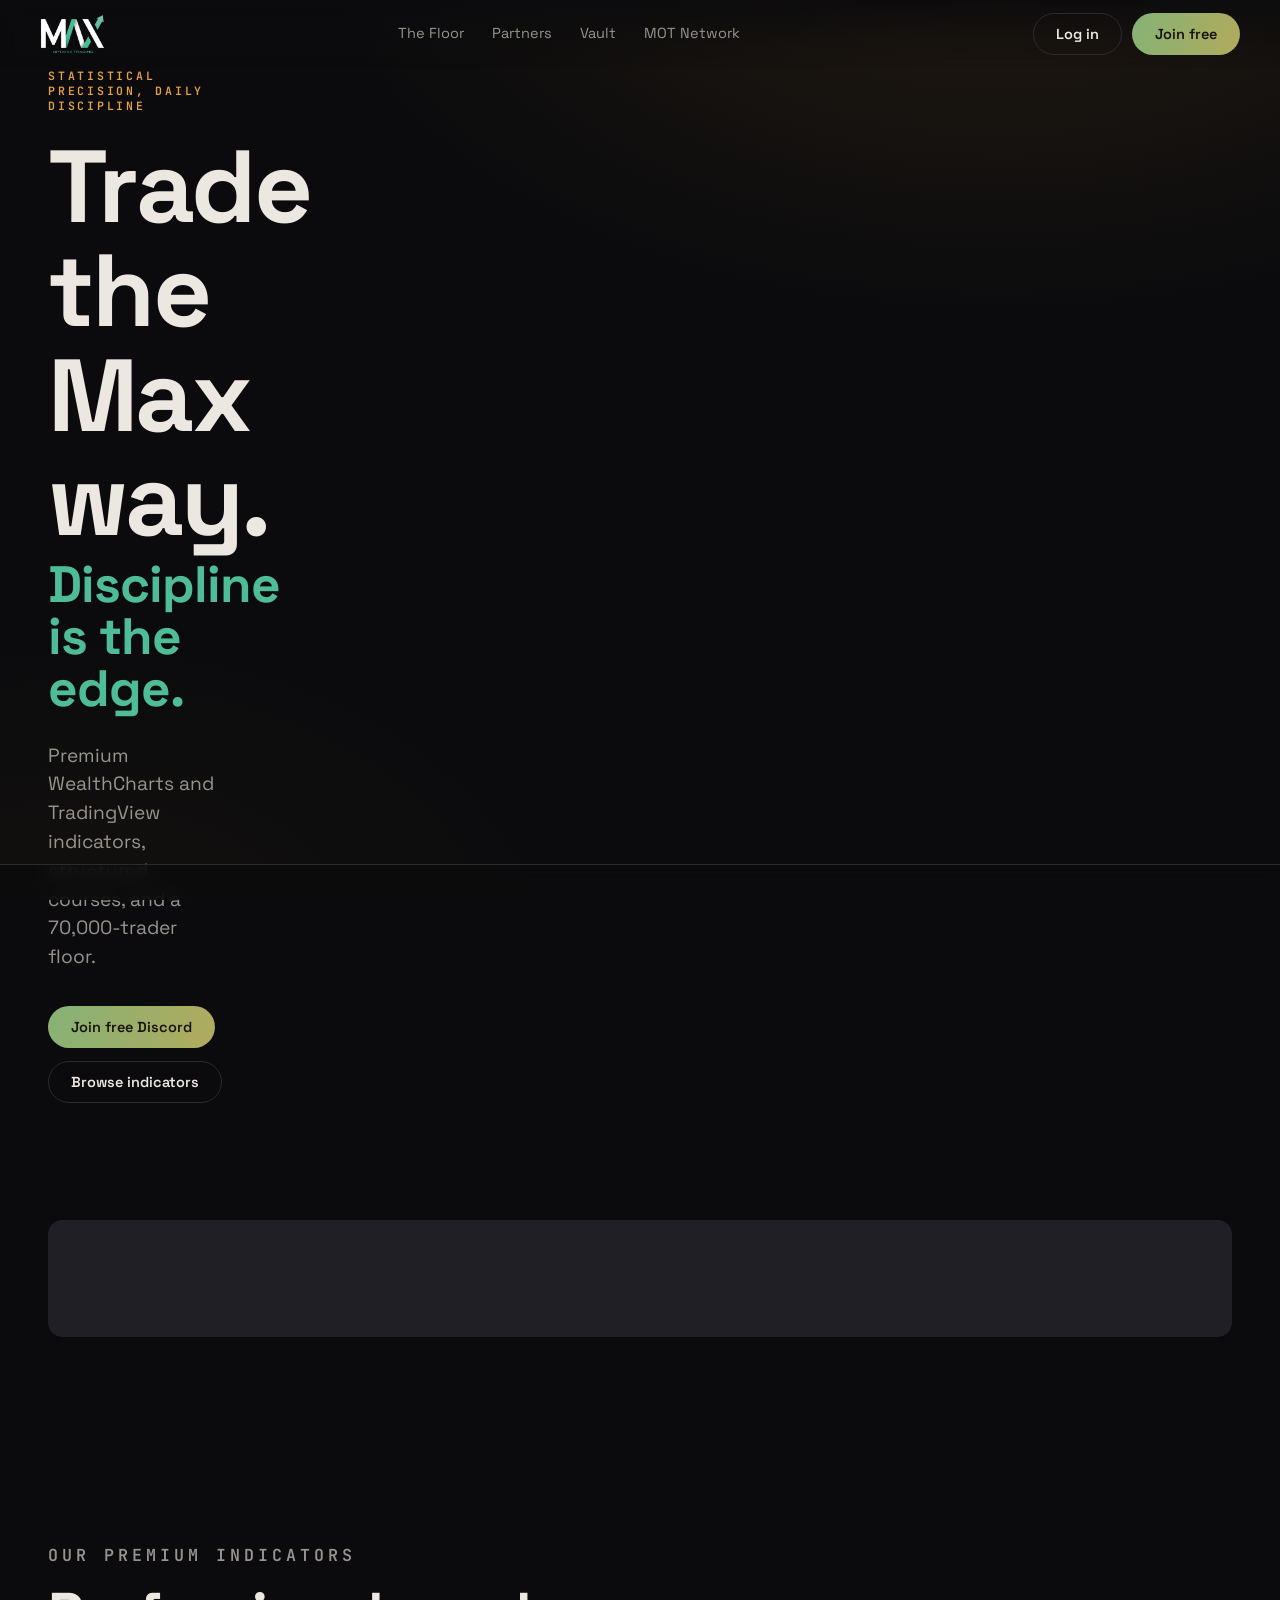
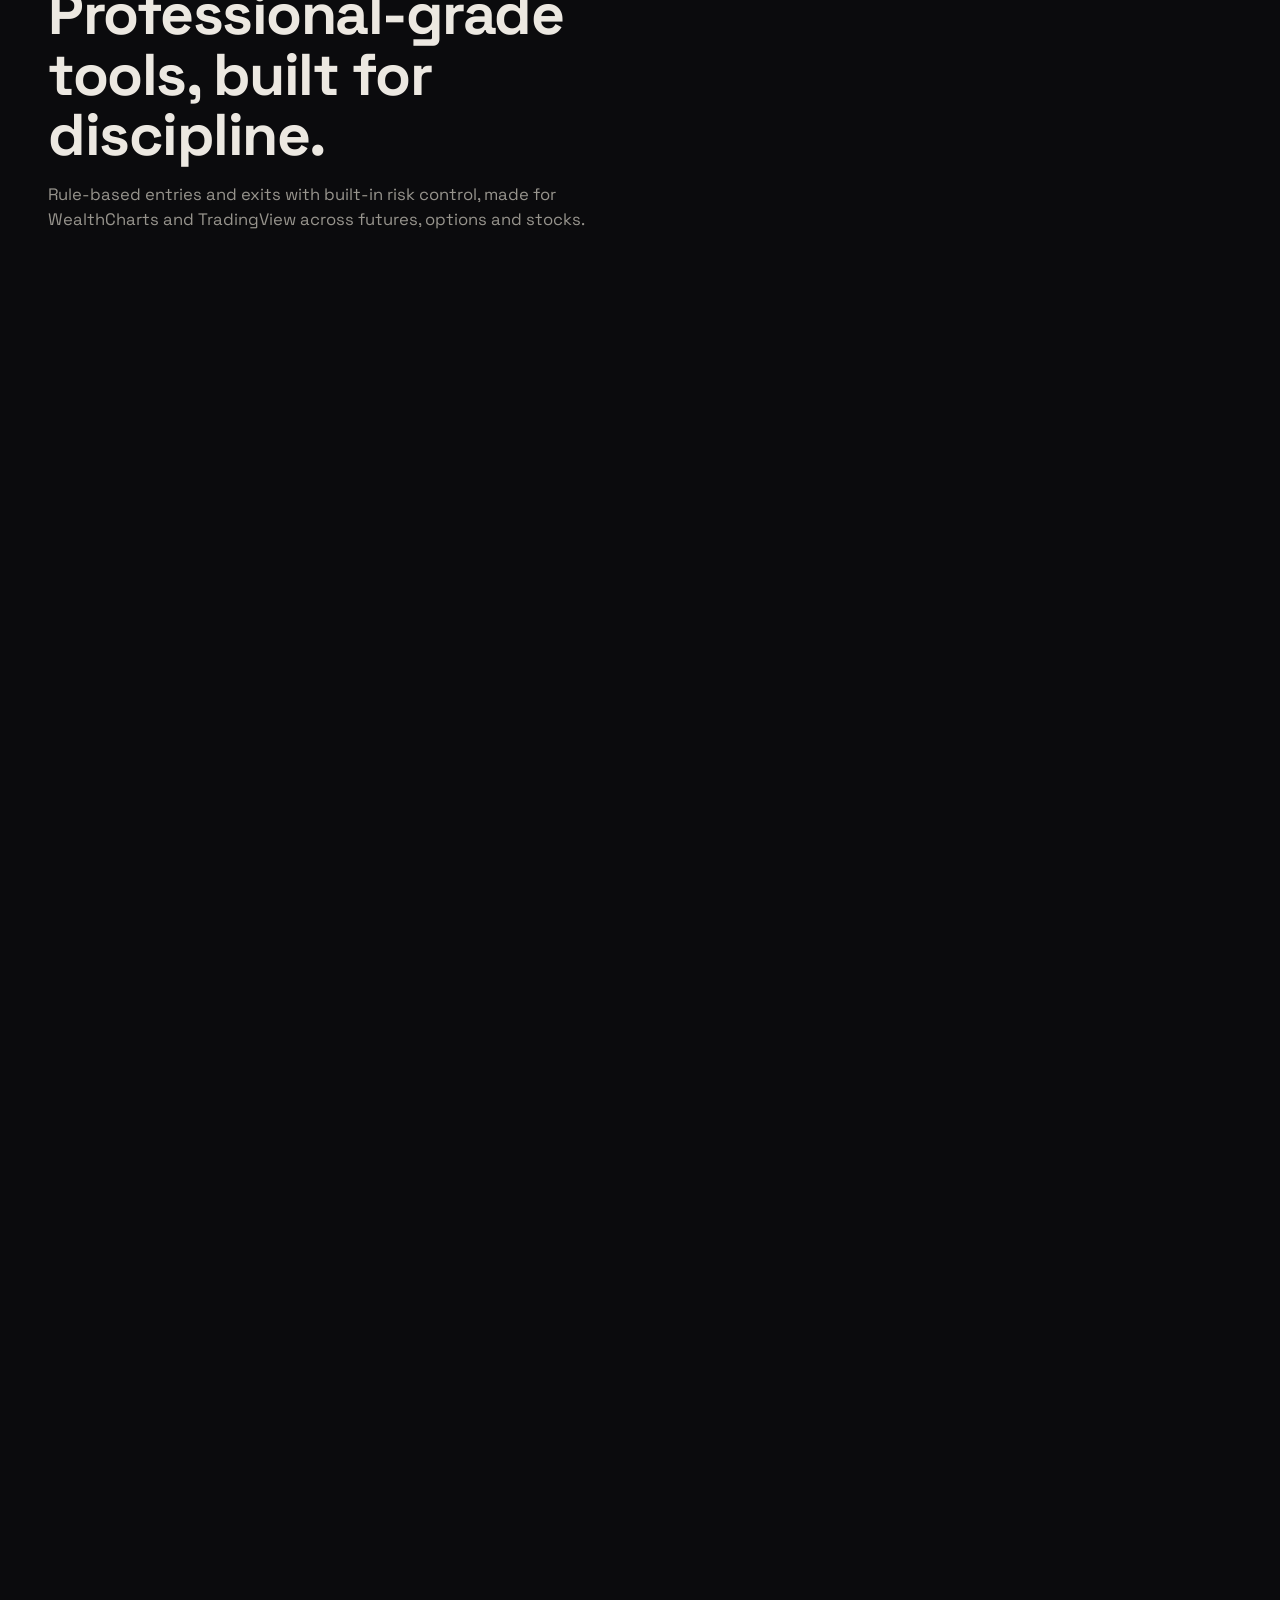
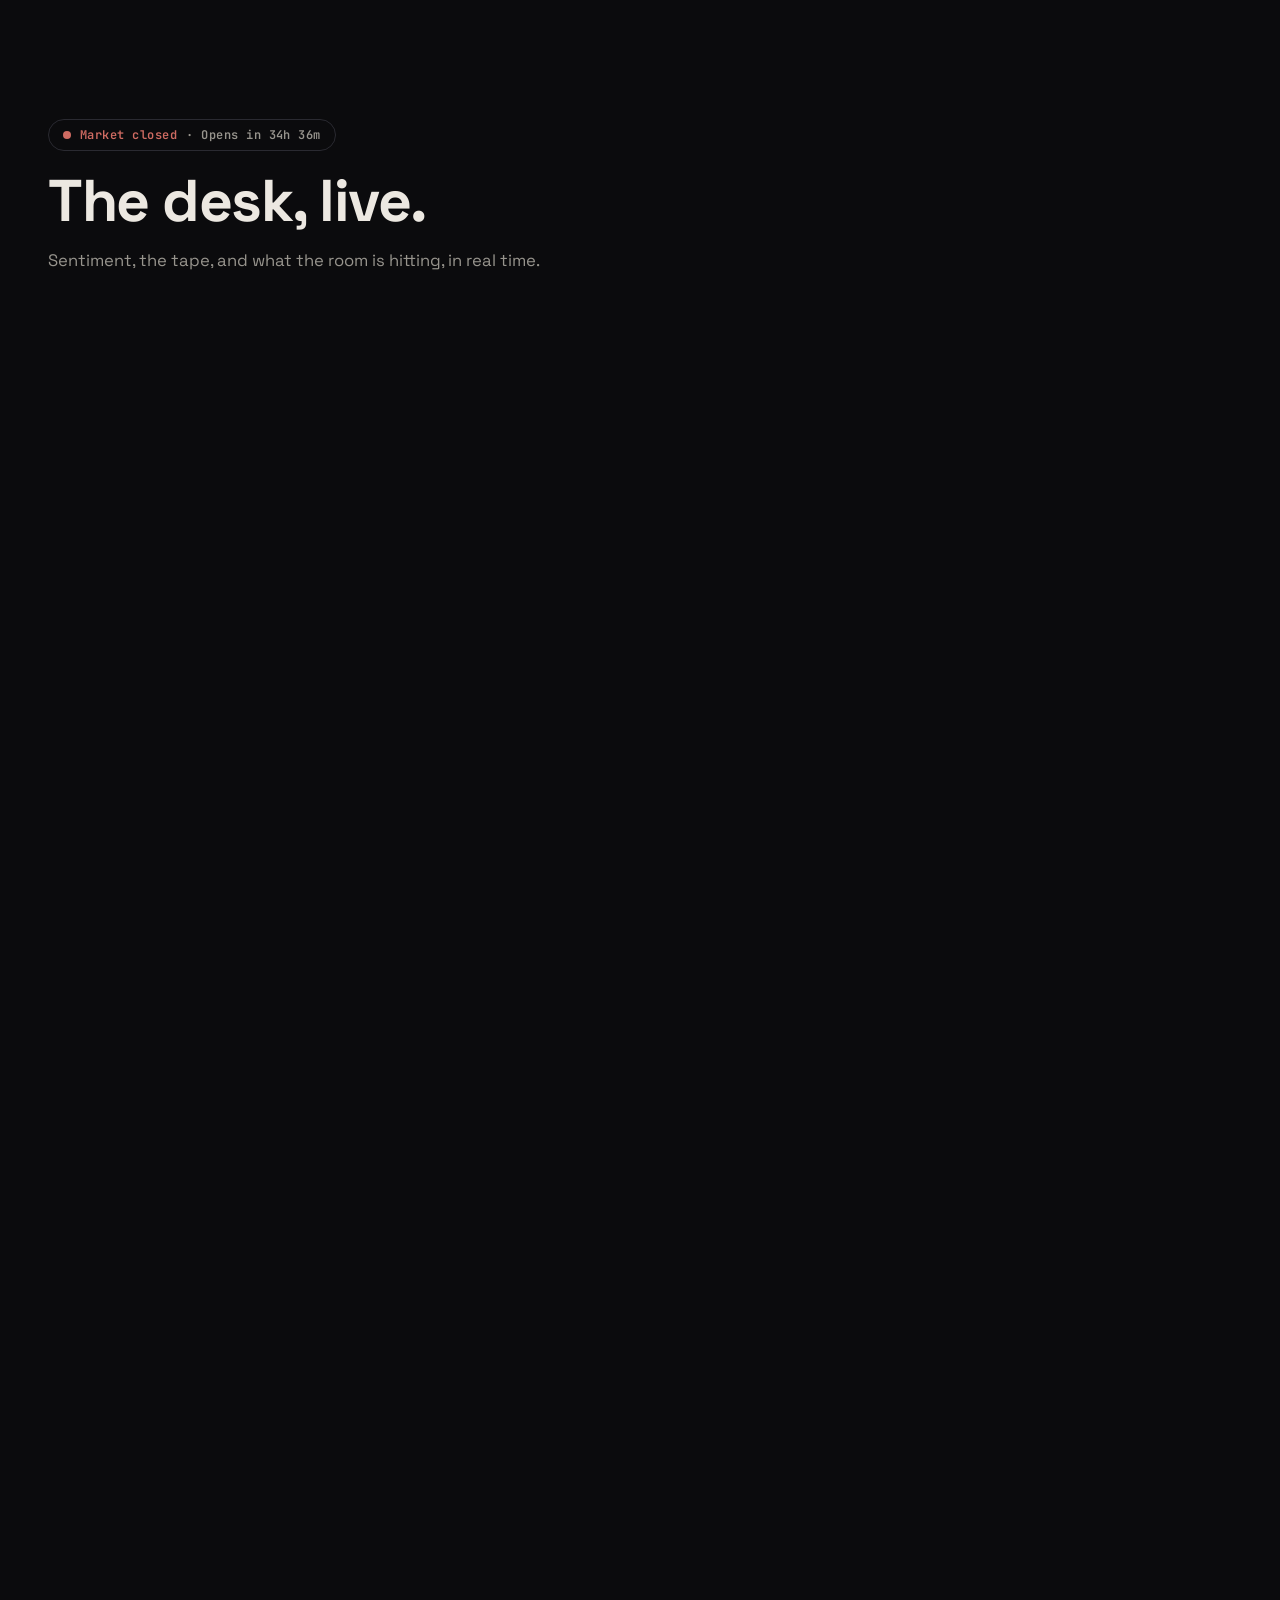
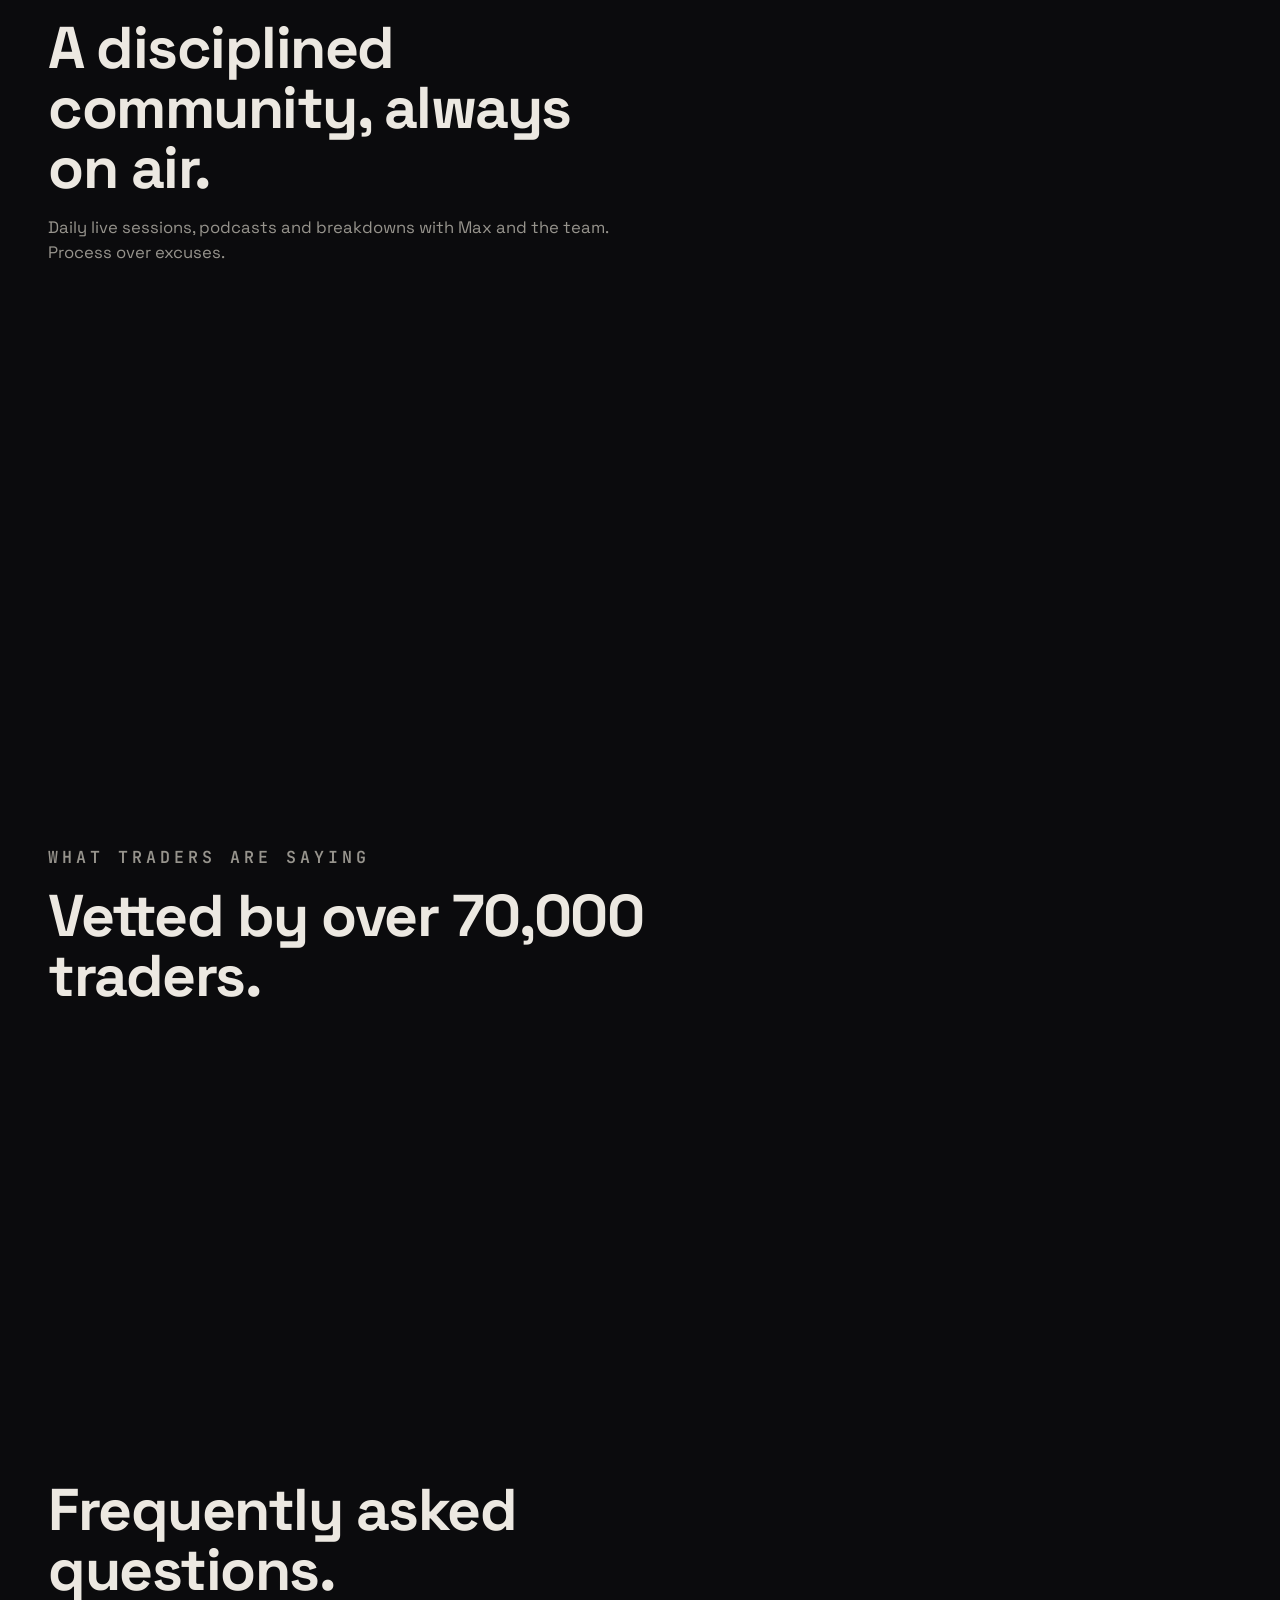
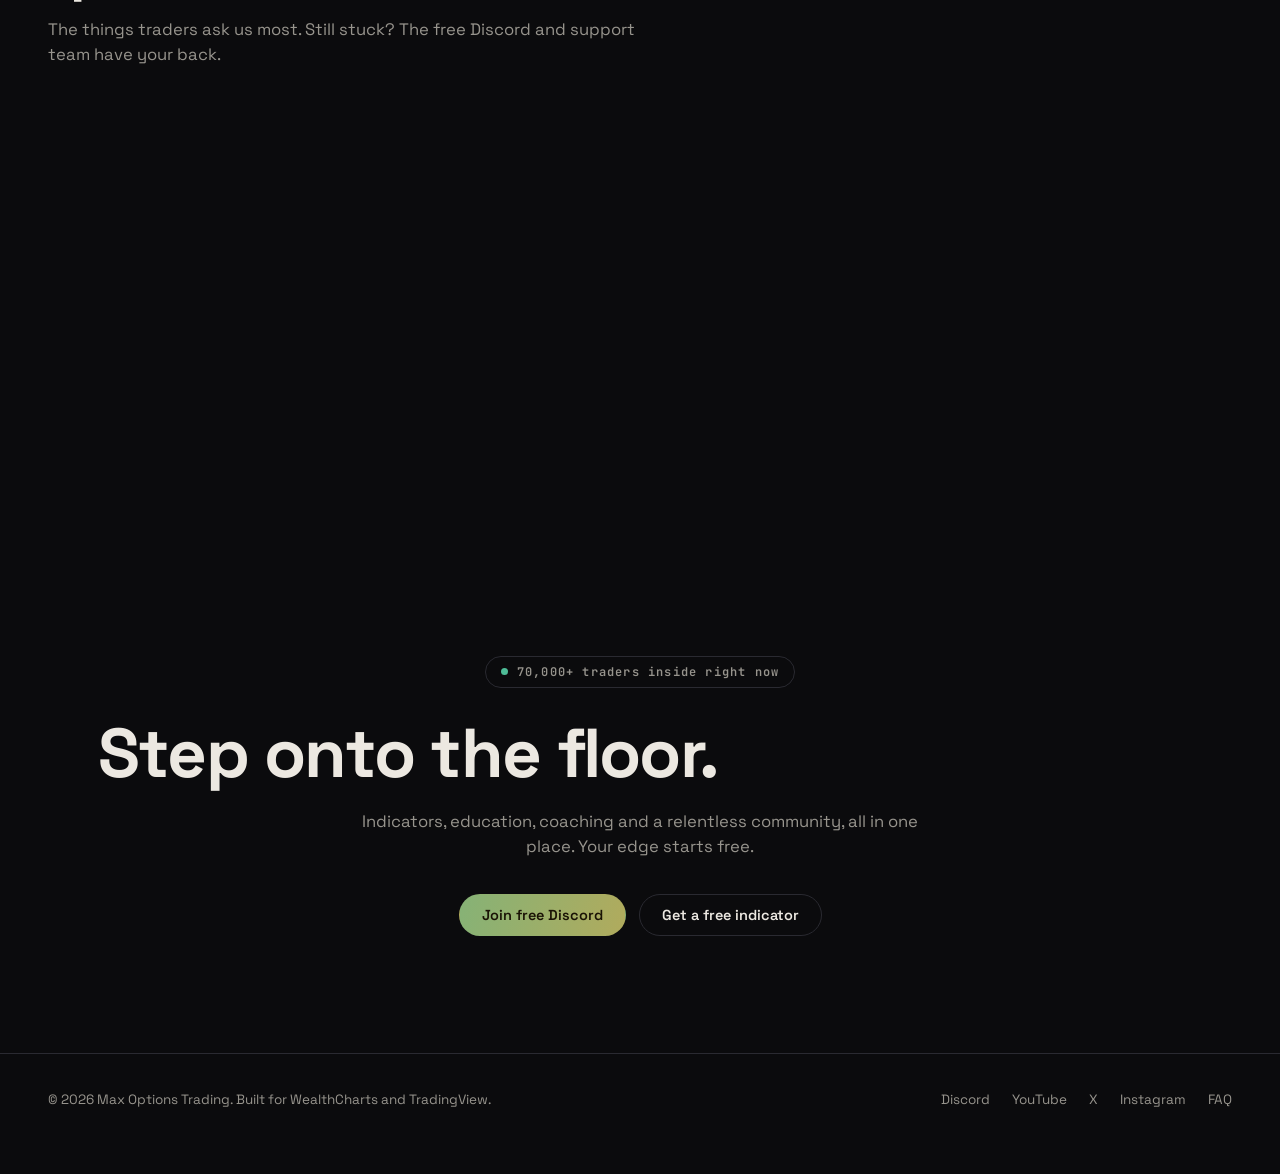
==== commit 546bb363: "Add brand favicon (green/amber arrow mark) across pages Co-Authored-By: Claude Opus 4.8 <noreply@ant" ====
--- a/index.html
+++ b/index.html
@@ -3,6 +3,10 @@
 <head>
   <meta charset="utf-8" />
   <meta name="viewport" content="width=device-width, initial-scale=1" />
+  <link rel="icon" href="favicon.ico" sizes="any" />
+  <link rel="icon" type="image/png" href="favicon.png" />
+  <link rel="apple-touch-icon" href="apple-touch-icon.png" />
+  <meta name="theme-color" content="#0b0b0d" />
   <title>Max Options Trading - Trade the Max Way</title>
   <meta name="description" content="Premium WealthCharts and TradingView indicators, structured courses, coaching and a 70,000-trader community. Statistical precision and daily discipline." />
   <link rel="preconnect" href="https://fonts.googleapis.com" />
